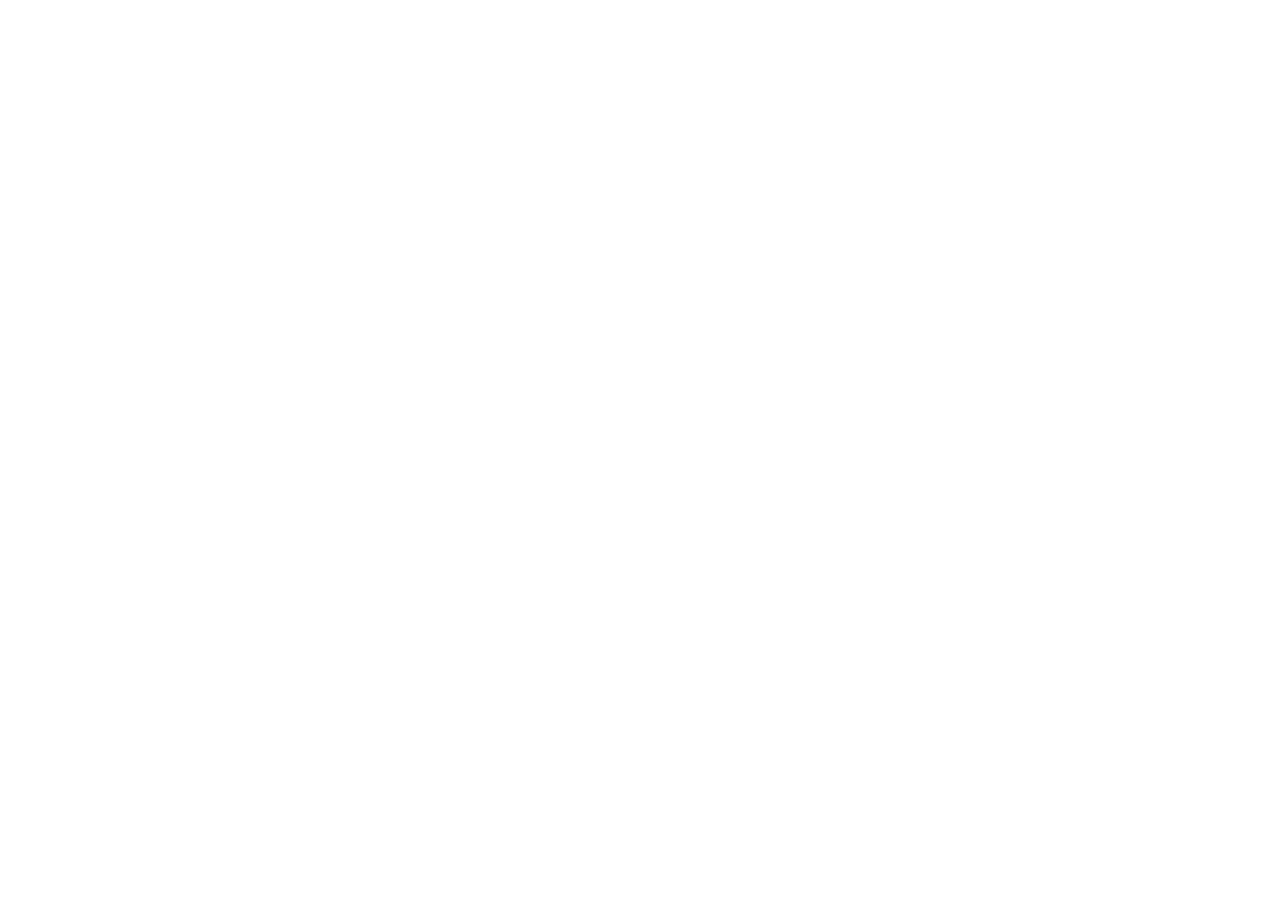
==== www_admin/slideviewer/index.html @ 44c7775b "New Feature: toggle Fullscreen by means of mouse click / screen touch" ====
<!doctype html>
<html lang="en">

<head>
  <meta charset="utf-8">

  <title>Wuhu slide viewer</title>

  <meta name="viewport" content="width=device-width, initial-scale=1.0, maximum-scale=1.0, user-scalable=no">

  <link rel="stylesheet" href="css/reveal.css"/>
  <link rel="stylesheet" href="wuhu.css"/>
  <link rel="stylesheet" href="custom.css"/>

  <script type="text/javascript" src="lib/js/head.min.js"></script>
  <script type="text/javascript" src="js/reveal.js"></script>
  <script type="text/javascript" src="../prototype.js"></script>
  <script type="text/javascript" src="wuhu.js"></script>
  <!--[if lt IE 9]>
  <script type="text/javascript" src="lib/js/html5shiv.js"></script>
  <![endif]-->
  <script type="text/javascript">
      function toggleFullScreen() {
          if ((document.fullScreenElement) || (!document.mozFullScreen && !document.webkitIsFullScreen)) {
              if (document.documentElement.requestFullScreen) {
                  document.documentElement.requestFullScreen();
              } else if (document.documentElement.mozRequestFullScreen) {
                  document.documentElement.mozRequestFullScreen();
              } else if (document.documentElement.webkitRequestFullScreen) {
                  document.documentElement.webkitRequestFullScreen(Element.ALLOW_KEYBOARD_INPUT);
              }
          } else {
              if (document.cancelFullScreen) {
                  document.cancelFullScreen();
              } else if (document.mozCancelFullScreen) {
                  document.mozCancelFullScreen();
              } else if (document.webkitCancelFullScreen) {
                  document.webkitCancelFullScreen();
              }
          }
      }

      document.observe("dom:loaded", function () {
          var b = document.getElementById('toggleFs').addEventListener('click', toggleFullScreen);
          var hash = location.search.toQueryParams();
          var ws = new WuhuSlideSystem({
              width: hash.width || 1920,
              height: hash.height || 1080,
              newPrizegiving: hash.newPrizegiving == 'true',
          });
      });
  </script>
  <style type="text/css">
    .fs-toggle {
      display: block;
      position: absolute;
      width: 100%;
      height: 100%;
      top: 0;
      left: 0;
      bottom: 0;
      right: 0;
      opacity: 0.0;
      z-index: 50001;
    }
  </style>
</head>

<body>

  <div class="reveal">

    <!-- Any section element inside of this container is displayed as a slide -->
    <div class="slides">
    </div>

  </div>
  <button id="toggleFs" type="button" class="fs-toggle">Toggle Fullscreen</button>
</body>
</html>
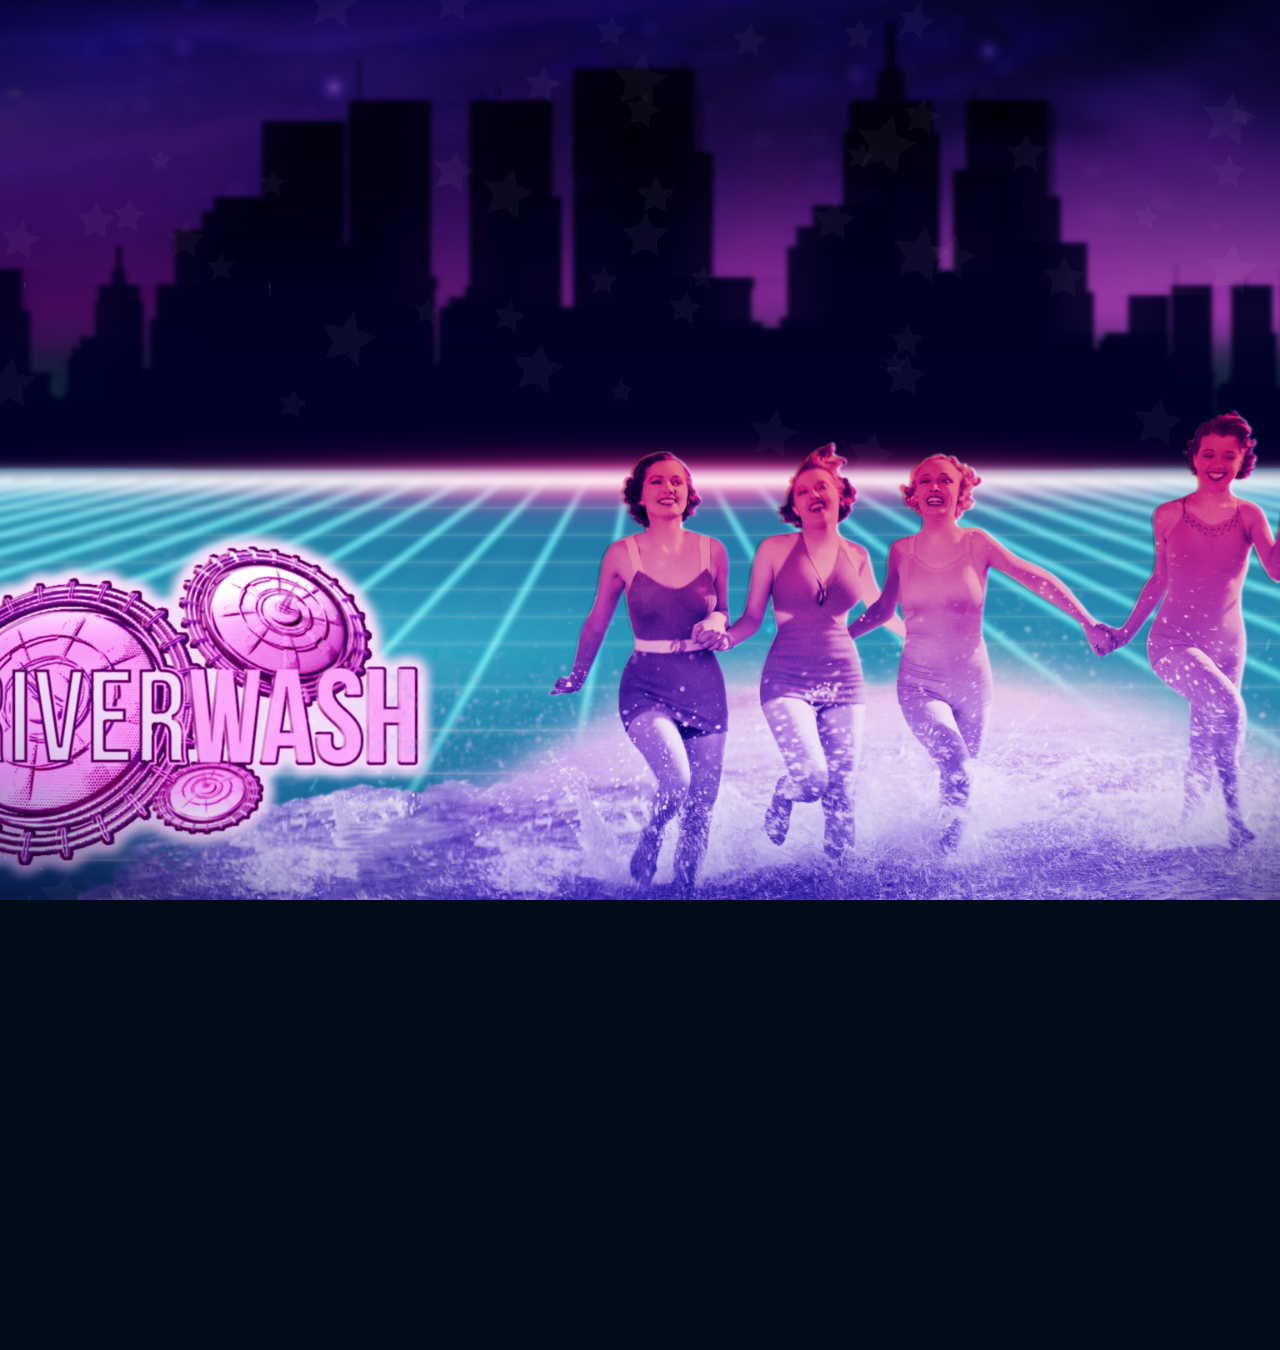
==== commit 9c7bfd2f: "Initial Riverwash-based style commit." ====
--- a/www_admin/slideviewer/index.html
+++ b/www_admin/slideviewer/index.html
@@ -7,14 +7,26 @@
   <title>Wuhu slide viewer</title>
 
   <meta name="viewport" content="width=device-width, initial-scale=1.0, maximum-scale=1.0, user-scalable=no">
+    <link href='http://fonts.googleapis.com/css?family=Oswald&subset=latin,latin-ext' rel='stylesheet' type='text/css'>
 
   <link rel="stylesheet" href="css/reveal.css"/>
+    <link rel="stylesheet" href="fonts.css"/>
   <link rel="stylesheet" href="wuhu.css"/>
-  <link rel="stylesheet" href="custom.css"/>
+    <!--<link rel="stylesheet" href="custom.css"/>-->
+    <!--<link rel="stylesheet" href="style.css"/>-->
+
+    <script type="text/javascript" src="js/jquery-2.1.4.min.js"></script>
+    <script>
+      $.noConflict();
+      // Code that uses other library's $ can follow here.
+    </script>
+    <script type="text/javascript" src="js/jquery.svg.js"></script>
+    <script type="text/javascript" src="js/jquery.svganim.js"></script>
 
   <script type="text/javascript" src="lib/js/head.min.js"></script>
   <script type="text/javascript" src="js/reveal.js"></script>
   <script type="text/javascript" src="../prototype.js"></script>
+
   <script type="text/javascript" src="wuhu.js"></script>
   <!--[if lt IE 9]>
   <script type="text/javascript" src="lib/js/html5shiv.js"></script>
@@ -29,6 +41,7 @@
               } else if (document.documentElement.webkitRequestFullScreen) {
                   document.documentElement.webkitRequestFullScreen(Element.ALLOW_KEYBOARD_INPUT);
               }
+              document.body.requestPointerLock();
           } else {
               if (document.cancelFullScreen) {
                   document.cancelFullScreen();
@@ -37,6 +50,7 @@
               } else if (document.webkitCancelFullScreen) {
                   document.webkitCancelFullScreen();
               }
+              document.exitPointerLock()
           }
       }
 
@@ -50,20 +64,39 @@
           });
       });
   </script>
-  <style type="text/css">
-    .fs-toggle {
-      display: block;
-      position: absolute;
-      width: 100%;
-      height: 100%;
-      top: 0;
-      left: 0;
-      bottom: 0;
-      right: 0;
-      opacity: 0.0;
-      z-index: 50001;
-    }
-  </style>
+    <style type="text/css">
+      #b {
+        position: absolute;
+        left: 0;
+        top: 0;
+        overflow: hidden;
+        display: block;
+        z-index: 50000;
+        pointer-events: none;
+      }
+
+      #logo {
+        align: center;
+        margin: auto;
+        display: block;
+        position: absolute;
+        top: 0;
+        left: 0;
+      }
+      .fs-toggle {
+        display: block;
+        position: absolute;
+        width: 100%;
+        height: 100%;
+        top: 0;
+        left: 0;
+        bottom: 0;
+        right: 0;
+        opacity: 0.0;
+        z-index: 50001;
+      }
+
+    </style>
 </head>
 
 <body>
@@ -75,6 +108,239 @@
     </div>
 
   </div>
-  <button id="toggleFs" type="button" class="fs-toggle">Toggle Fullscreen</button>
+    <canvas id="b"></canvas>
+    <button id="toggleFs" type="button" class="fs-toggle">Toggle Fullscreen</button>
+    <!--<object data="images/riverwash.svg" type="image/svg+xml" id="logo" />-->
+    <script type="text/javascript">
+//      var c = b.getContext('2d');
+//      var logo = document.getElementById('logo');
+//      var p = 0;
+
+      // http://axonflux.com/handy-rgb-to-hsl-and-rgb-to-hsv-color-model-c
+      /**
+       * Converts an RGB color value to HSL. Conversion formula
+       * adapted from http://en.wikipedia.org/wiki/HSL_color_space.
+       * Assumes r, g, and b are contained in the set [0, 255] and
+       * returns h, s, and l in the set [0, 1].
+       *
+       * @param   Number  r       The red color value
+       * @param   Number  g       The green color value
+       * @param   Number  b       The blue color value
+       * @return  Array           The HSL representation
+       */
+      function rgbToHsl(r, g, b){
+        r /= 255, g /= 255, b /= 255;
+        var max = Math.max(r, g, b), min = Math.min(r, g, b);
+        var h, s, l = (max + min) / 2;
+
+        if(max == min){
+          h = s = 0; // achromatic
+        }else{
+          var d = max - min;
+          s = l > 0.5 ? d / (2 - max - min) : d / (max + min);
+          switch(max){
+            case r: h = (g - b) / d + (g < b ? 6 : 0); break;
+            case g: h = (b - r) / d + 2; break;
+            case b: h = (r - g) / d + 4; break;
+          }
+          h /= 6;
+        }
+
+        return [h, s, l];
+      }
+      /**
+       * Converts an HSL color value to RGB. Conversion formula
+       * adapted from http://en.wikipedia.org/wiki/HSL_color_space.
+       * Assumes h, s, and l are contained in the set [0, 1] and
+       * returns r, g, and b in the set [0, 255].
+       *
+       * @param   Number  h       The hue
+       * @param   Number  s       The saturation
+       * @param   Number  l       The lightness
+       * @return  Array           The RGB representation
+       */
+      function hslToRgb(h, s, l){
+        var r, g, b;
+
+        if(s == 0){
+          r = g = b = l; // achromatic
+        }else{
+          function hue2rgb(p, q, t){
+            if(t < 0) t += 1;
+            if(t > 1) t -= 1;
+            if(t < 1/6) return p + (q - p) * 6 * t;
+            if(t < 1/2) return q;
+            if(t < 2/3) return p + (q - p) * (2/3 - t) * 6;
+            return p;
+          }
+
+          var q = l < 0.5 ? l * (1 + s) : l + s - l * s;
+          var p = 2 * l - q;
+          r = hue2rgb(p, q, h + 1/3);
+          g = hue2rgb(p, q, h);
+          b = hue2rgb(p, q, h - 1/3);
+        }
+
+        return [r * 255, g * 255, b * 255];
+      }
+
+      function getHiliteFromRGB(color, value, opacity) {
+        if (color) {
+          rgb = /rgb\((\d+), (\d+), (\d+)\)/.exec(color);
+          hsl = rgbToHsl(rgb[1], rgb[2], rgb[3]);
+          hsl[2] += value;
+          if (hsl[2] > 1) {
+            hsl[2] = 1;
+          }
+          rgb = hslToRgb(hsl[0], hsl[1], hsl[2]);
+          return 'rgb(' + Math.floor(rgb[0]) + ', ' +
+                  Math.floor(rgb[1]) + ', ' +
+                  Math.floor(rgb[2]) + ')';
+        } else {
+          return '';
+        }
+      };
+
+      jQuery(window).load(function() {
+        var w = b.width = window.innerWidth;
+        var h = b.height = window.innerHeight;
+        var c = b.getContext('2d');
+
+        //l.style.width = (w * 0.835) + 'px';
+//        logo.style.height = (h*1.1) + 'px';
+//        logo.style.top = '0';
+//        logo.style.left = (w*0.03) + 'px';
+
+//        b.style.background = 'radial-gradient(circle, #32105b, #000)',
+                b.style.position = "fixed",
+                b.style.height = b.style.width = "100%",
+                b.style.left = b.style.top = 0;
+
+//        var paths = [];
+//        ps = logo.contentDocument.getElementsByTagName('path');
+//        for (var i = 0; i < ps.length; i++) {
+//          p = ps[i];
+//          if (p.pathSegList.length < 50) {
+//            p.original_fill = p.style.fill;
+//            p.hilite = getHiliteFromRGB(p.original_fill, Math.random()*40/100, 1);
+//            paths.push(p);
+//          }
+//        }
+
+        var particles = [];
+        var now = Date.now();
+        for( var j = 0; j < 100; j++) {
+          particles.push({
+            vx: -.5 + Math.random(),
+            vy: -.5 + Math.random(),
+            r: 5 + Math.floor(Math.random()*10) + Math.max(3 * Math.random()),
+            x: Math.floor(w * Math.random()),
+            y: Math.floor(h * Math.random()),
+            angle: Math.random()/1000,
+            rotate: 0.0,
+            t: now,
+            f: 0,
+            o: 0.05
+          });
+        }
+
+        function rs() {
+          w = b.width = window.innerWidth;
+          h = b.height = window.innerHeight;
+          b.style.height = b.style.width = "100%";
+        }
+        window.addEventListener('resize', rs, false);
+
+        function drawStar(cx,cy,spikes,outerRadius,innerRadius, _){
+          var rot=Math.PI/2*3;
+          var x=cx;
+          var y=cy;
+          var step=Math.PI/spikes;
+
+          c.beginPath();
+          c.moveTo(cx,cy-outerRadius);
+          for(i=0;i<spikes;i++){
+            x=cx+Math.cos(rot)*outerRadius;
+            y=cy+Math.sin(rot)*outerRadius;
+            c.lineTo(x,y);
+            rot+=step;
+
+            x=cx+Math.cos(rot)*innerRadius;
+            y=cy+Math.sin(rot)*innerRadius;
+            c.lineTo(x,y);
+            rot+=step;
+          }
+          c.lineTo(cx,cy-outerRadius);
+          c.closePath();
+          c.fillStyle = 'rgba(255,200,255,'+Math.sin(_.o)/2+')';
+          c.fill();
+        }
+
+        function u() {
+          c.clearRect(0, 0, w, h);
+//          r = Math.random()*100;
+//          if ( r > 90) {
+//            i = Math.floor(Math.random() * paths.length);
+//            jQuery(paths[i]).animate({
+//              svgFill: paths[i].hilite
+//            }, 800 + Math.random()*300).animate({
+//              svgFill: paths[i].original_fill
+//            }, 1200 + Math.random()*500);
+//          }
+
+          t = Date.now() - now;
+          particles.map(function(_, index) {
+            c.beginPath();
+            var d = Math.random();
+            cx = cy = _.r+d;
+            bx = cx * -0.5 - (cy * -0.866);
+            by = cx * -0.866 + (cy * -0.5);
+            ax = cx * -0.5 - (cy * 0.866);
+            ay = cx * 0.866 + (cy * -0.5);
+            c.save();
+            c.translate(_.x, _.y);
+            var rotate = _.rotate + _.angle;
+            if (rotate >= 1.0) { rotate = rotate - Math.floor(rotate) }
+            _.rotate = rotate;
+            rotate = (rotate * 360) * Math.PI/180;
+            c.rotate(rotate);
+//            if (index === 0) console.log(_.rotate);
+            c.translate(-_.x, -_.y);
+            drawStar(_.x, _.y, 5, _.r*2, _.r, _);
+//            c.shadowBlur = 10;
+//            c.fillStyle = 'rgba(255,255,255,1.0)';
+            c.shadowColor = 'rgba('+_.f+', '+_.f+', '+_.f+', 1)';
+//            if (_.f > 0) {
+//              dt = t - _.t;
+//              _.f -= Math.floor(dt*0.04);
+//              if (_.f < 0) _.f = 0;
+//              _.o -= Math.sin(0.3 / (255/(dt*0.04)));
+//            }
+            c.fill();
+            c.restore();
+          });
+
+          particles.map(function(_) {
+            if (_.y < 0 || _.y > h) {
+              _.vy = -_.vy;
+            } else if (_.x < 0 || _.x > w) {
+              _.vx = -_.vx;
+            }
+            _.x += _.vx;
+            _.y += _.vy;
+            r = Math.random()*10000;
+            if (r > 9998) {
+              _.f = 255;
+              _.o = 0.1;
+              _.t = t;
+            }
+          });
+
+          requestAnimationFrame(u);
+        };
+
+        u();
+      });
+    </script>
 </body>
 </html>
--- a/www_admin/slideviewer/css/reveal.css
+++ b/www_admin/slideviewer/css/reveal.css
@@ -0,0 +1,1880 @@
+@charset "UTF-8";
+
+/*!
+ * reveal.js
+ * http://lab.hakim.se/reveal-js
+ * MIT licensed
+ *
+ * Copyright (C) 2014 Hakim El Hattab, http://hakim.se
+ */
+
+
+/*********************************************
+ * RESET STYLES
+ *********************************************/
+
+html, body, .reveal div, .reveal span, .reveal applet, .reveal object, .reveal iframe,
+.reveal h1, .reveal h2, .reveal h3, .reveal h4, .reveal h5, .reveal h6, .reveal p, .reveal blockquote, .reveal pre,
+.reveal a, .reveal abbr, .reveal acronym, .reveal address, .reveal big, .reveal cite, .reveal code,
+.reveal del, .reveal dfn, .reveal em, .reveal img, .reveal ins, .reveal kbd, .reveal q, .reveal s, .reveal samp,
+.reveal small, .reveal strike, .reveal strong, .reveal sub, .reveal sup, .reveal tt, .reveal var,
+.reveal b, .reveal u, .reveal i, .reveal center,
+.reveal dl, .reveal dt, .reveal dd, .reveal ol, .reveal ul, .reveal li,
+.reveal fieldset, .reveal form, .reveal label, .reveal legend,
+.reveal table, .reveal caption, .reveal tbody, .reveal tfoot, .reveal thead, .reveal tr, .reveal th, .reveal td,
+.reveal article, .reveal aside, .reveal canvas, .reveal details, .reveal embed,
+.reveal figure, .reveal figcaption, .reveal footer, .reveal header, .reveal hgroup,
+.reveal menu, .reveal nav, .reveal output, .reveal ruby, .reveal section, .reveal summary,
+.reveal time, .reveal mark, .reveal audio, video {
+	margin: 0;
+	padding: 0;
+	border: 0;
+	font-size: 100%;
+	font: inherit;
+	vertical-align: baseline;
+}
+
+.reveal article, .reveal aside, .reveal details, .reveal figcaption, .reveal figure,
+.reveal footer, .reveal header, .reveal hgroup, .reveal menu, .reveal nav, .reveal section {
+	display: block;
+}
+
+
+/*********************************************
+ * GLOBAL STYLES
+ *********************************************/
+
+html,
+body {
+	width: 100%;
+	height: 100%;
+	overflow: hidden;
+}
+
+body {
+	position: relative;
+	/*line-height: 1;*/
+}
+
+::selection {
+	background: #FF5E99;
+	color: #fff;
+	text-shadow: none;
+}
+
+
+/*********************************************
+ * HEADERS
+ *********************************************/
+
+.reveal h1,
+.reveal h2,
+.reveal h3,
+.reveal h4,
+.reveal h5,
+.reveal h6 {
+	-webkit-hyphens: auto;
+	   -moz-hyphens: auto;
+	        hyphens: auto;
+
+	word-wrap: break-word;
+	/*line-height: 1;*/
+}
+
+.reveal h1 { font-size: 3.77em; }
+.reveal h2 { font-size: 2.11em;	}
+.reveal h3 { font-size: 1.55em;	}
+.reveal h4 { font-size: 1em;	}
+
+
+/*********************************************
+ * VIEW FRAGMENTS
+ *********************************************/
+
+.reveal .slides section .fragment {
+	opacity: 0;
+
+	-webkit-transition: all .2s ease;
+	   -moz-transition: all .2s ease;
+	    -ms-transition: all .2s ease;
+	     -o-transition: all .2s ease;
+	        transition: all .2s ease;
+}
+	.reveal .slides section .fragment.visible {
+		opacity: 1;
+	}
+
+.reveal .slides section .fragment.grow {
+	opacity: 1;
+}
+	.reveal .slides section .fragment.grow.visible {
+		-webkit-transform: scale( 1.3 );
+		   -moz-transform: scale( 1.3 );
+		    -ms-transform: scale( 1.3 );
+		     -o-transform: scale( 1.3 );
+		        transform: scale( 1.3 );
+	}
+
+.reveal .slides section .fragment.shrink {
+	opacity: 1;
+}
+	.reveal .slides section .fragment.shrink.visible {
+		-webkit-transform: scale( 0.7 );
+		   -moz-transform: scale( 0.7 );
+		    -ms-transform: scale( 0.7 );
+		     -o-transform: scale( 0.7 );
+		        transform: scale( 0.7 );
+	}
+
+.reveal .slides section .fragment.zoom-in {
+	opacity: 0;
+
+	-webkit-transform: scale( 0.1 );
+	   -moz-transform: scale( 0.1 );
+	    -ms-transform: scale( 0.1 );
+	     -o-transform: scale( 0.1 );
+	        transform: scale( 0.1 );
+}
+
+	.reveal .slides section .fragment.zoom-in.visible {
+		opacity: 1;
+
+		-webkit-transform: scale( 1 );
+		   -moz-transform: scale( 1 );
+		    -ms-transform: scale( 1 );
+		     -o-transform: scale( 1 );
+		        transform: scale( 1 );
+	}
+
+.reveal .slides section .fragment.roll-in {
+	opacity: 0;
+
+	-webkit-transform: rotateX( 90deg );
+	   -moz-transform: rotateX( 90deg );
+	    -ms-transform: rotateX( 90deg );
+	     -o-transform: rotateX( 90deg );
+	        transform: rotateX( 90deg );
+}
+	.reveal .slides section .fragment.roll-in.visible {
+		opacity: 1;
+
+		-webkit-transform: rotateX( 0 );
+		   -moz-transform: rotateX( 0 );
+		    -ms-transform: rotateX( 0 );
+		     -o-transform: rotateX( 0 );
+		        transform: rotateX( 0 );
+	}
+
+.reveal .slides section .fragment.fade-out {
+	opacity: 1;
+}
+	.reveal .slides section .fragment.fade-out.visible {
+		opacity: 0;
+	}
+
+.reveal .slides section .fragment.semi-fade-out {
+	opacity: 1;
+}
+	.reveal .slides section .fragment.semi-fade-out.visible {
+		opacity: 0.5;
+	}
+
+.reveal .slides section .fragment.current-visible {
+	opacity:0;
+}
+
+.reveal .slides section .fragment.current-visible.current-fragment {
+	opacity:1;
+}
+
+.reveal .slides section .fragment.highlight-red,
+.reveal .slides section .fragment.highlight-current-red,
+.reveal .slides section .fragment.highlight-green,
+.reveal .slides section .fragment.highlight-current-green,
+.reveal .slides section .fragment.highlight-blue,
+.reveal .slides section .fragment.highlight-current-blue {
+	opacity: 1;
+}
+	.reveal .slides section .fragment.highlight-red.visible {
+		color: #ff2c2d
+	}
+	.reveal .slides section .fragment.highlight-green.visible {
+		color: #17ff2e;
+	}
+	.reveal .slides section .fragment.highlight-blue.visible {
+		color: #1b91ff;
+	}
+
+.reveal .slides section .fragment.highlight-current-red.current-fragment {
+	color: #ff2c2d
+}
+.reveal .slides section .fragment.highlight-current-green.current-fragment {
+	color: #17ff2e;
+}
+.reveal .slides section .fragment.highlight-current-blue.current-fragment {
+	color: #1b91ff;
+}
+
+
+/*********************************************
+ * DEFAULT ELEMENT STYLES
+ *********************************************/
+
+/* Fixes issue in Chrome where italic fonts did not appear when printing to PDF */
+.reveal:after {
+  content: '';
+  font-style: italic;
+}
+
+.reveal iframe {
+	z-index: 1;
+}
+
+/* Ensure certain elements are never larger than the slide itself */
+.reveal img,
+.reveal video,
+.reveal iframe {
+	max-width: 95%;
+	max-height: 95%;
+}
+
+/** Prevents layering issues in certain browser/transition combinations */
+.reveal a {
+	position: relative;
+}
+
+.reveal strong,
+.reveal b {
+	font-weight: bold;
+}
+
+.reveal em,
+.reveal i {
+	font-style: italic;
+}
+
+.reveal ol,
+.reveal ul {
+	display: inline-block;
+
+	text-align: left;
+	margin: 0 0 0 1em;
+}
+
+.reveal ol {
+	list-style-type: decimal;
+}
+
+.reveal ul {
+	list-style-type: disc;
+}
+
+.reveal ul ul {
+	list-style-type: square;
+}
+
+.reveal ul ul ul {
+	list-style-type: circle;
+}
+
+.reveal ul ul,
+.reveal ul ol,
+.reveal ol ol,
+.reveal ol ul {
+	display: block;
+	margin-left: 40px;
+}
+
+.reveal p {
+	margin-bottom: 10px;
+	line-height: 1.2em;
+}
+
+.reveal q,
+.reveal blockquote {
+	quotes: none;
+}
+
+.reveal blockquote {
+	display: block;
+	position: relative;
+	width: 70%;
+	margin: 5px auto;
+	padding: 5px;
+
+	font-style: italic;
+	background: rgba(255, 255, 255, 0.05);
+	box-shadow: 0px 0px 2px rgba(0,0,0,0.2);
+}
+	.reveal blockquote p:first-child,
+	.reveal blockquote p:last-child {
+		display: inline-block;
+	}
+
+.reveal q {
+	font-style: italic;
+}
+
+.reveal pre {
+	display: block;
+	position: relative;
+	width: 90%;
+	margin: 15px auto;
+
+	text-align: left;
+	font-size: 0.55em;
+	font-family: monospace;
+	line-height: 1.2em;
+
+	word-wrap: break-word;
+
+	box-shadow: 0px 0px 6px rgba(0,0,0,0.3);
+}
+.reveal code {
+	font-family: monospace;
+}
+.reveal pre code {
+	padding: 5px;
+	overflow: auto;
+	max-height: 400px;
+	word-wrap: normal;
+}
+.reveal pre.stretch code {
+	height: 100%;
+	max-height: 100%;
+
+	-webkit-box-sizing: border-box;
+	   -moz-box-sizing: border-box;
+	        box-sizing: border-box;
+}
+
+.reveal table th,
+.reveal table td {
+	text-align: left;
+	padding-right: .3em;
+}
+
+.reveal table th {
+	font-weight: bold;
+}
+
+.reveal sup {
+	vertical-align: super;
+}
+.reveal sub {
+	vertical-align: sub;
+}
+
+.reveal small {
+	display: inline-block;
+	font-size: 0.6em;
+	line-height: 1.2em;
+	vertical-align: top;
+}
+
+.reveal small * {
+	vertical-align: top;
+}
+
+.reveal .stretch {
+	max-width: none;
+	max-height: none;
+}
+
+
+/*********************************************
+ * CONTROLS
+ *********************************************/
+
+.reveal .controls {
+	display: none;
+	position: fixed;
+	width: 110px;
+	height: 110px;
+	z-index: 30;
+	right: 10px;
+	bottom: 10px;
+}
+
+.reveal .controls div {
+	position: absolute;
+	opacity: 0.05;
+	width: 0;
+	height: 0;
+	border: 12px solid transparent;
+
+	-moz-transform: scale(.9999);
+
+	-webkit-transition: all 0.2s ease;
+	   -moz-transition: all 0.2s ease;
+	    -ms-transition: all 0.2s ease;
+	     -o-transition: all 0.2s ease;
+	        transition: all 0.2s ease;
+}
+
+.reveal .controls div.enabled {
+	opacity: 0.7;
+	cursor: pointer;
+}
+
+.reveal .controls div.enabled:active {
+	margin-top: 1px;
+}
+
+	.reveal .controls div.navigate-left {
+		top: 42px;
+
+		border-right-width: 22px;
+		border-right-color: #eee;
+	}
+		.reveal .controls div.navigate-left.fragmented {
+			opacity: 0.3;
+		}
+
+	.reveal .controls div.navigate-right {
+		left: 74px;
+		top: 42px;
+
+		border-left-width: 22px;
+		border-left-color: #eee;
+	}
+		.reveal .controls div.navigate-right.fragmented {
+			opacity: 0.3;
+		}
+
+	.reveal .controls div.navigate-up {
+		left: 42px;
+
+		border-bottom-width: 22px;
+		border-bottom-color: #eee;
+	}
+		.reveal .controls div.navigate-up.fragmented {
+			opacity: 0.3;
+		}
+
+	.reveal .controls div.navigate-down {
+		left: 42px;
+		top: 74px;
+
+		border-top-width: 22px;
+		border-top-color: #eee;
+	}
+		.reveal .controls div.navigate-down.fragmented {
+			opacity: 0.3;
+		}
+
+
+/*********************************************
+ * PROGRESS BAR
+ *********************************************/
+
+.reveal .progress {
+	position: fixed;
+	display: none;
+	height: 3px;
+	width: 100%;
+	bottom: 0;
+	left: 0;
+	z-index: 10;
+}
+	.reveal .progress:after {
+		content: '';
+		display: 'block';
+		position: absolute;
+		height: 20px;
+		width: 100%;
+		top: -20px;
+	}
+	.reveal .progress span {
+		display: block;
+		height: 100%;
+		width: 0px;
+
+		-webkit-transition: width 800ms cubic-bezier(0.260, 0.860, 0.440, 0.985);
+		   -moz-transition: width 800ms cubic-bezier(0.260, 0.860, 0.440, 0.985);
+		    -ms-transition: width 800ms cubic-bezier(0.260, 0.860, 0.440, 0.985);
+		     -o-transition: width 800ms cubic-bezier(0.260, 0.860, 0.440, 0.985);
+		        transition: width 800ms cubic-bezier(0.260, 0.860, 0.440, 0.985);
+	}
+
+/*********************************************
+ * SLIDE NUMBER
+ *********************************************/
+
+.reveal .slide-number {
+	position: fixed;
+	display: block;
+	right: 15px;
+	bottom: 15px;
+	opacity: 0.5;
+	z-index: 31;
+	font-size: 12px;
+}
+
+/*********************************************
+ * SLIDES
+ *********************************************/
+
+.reveal {
+	position: relative;
+	width: 100%;
+	height: 100%;
+
+	-ms-touch-action: none;
+}
+
+.reveal .slides {
+	position: absolute;
+	width: 100%;
+	height: 100%;
+	left: 50%;
+	top: 50%;
+
+	overflow: visible;
+	z-index: 1;
+	text-align: center;
+
+	-webkit-transition: -webkit-perspective .4s ease;
+	   -moz-transition: -moz-perspective .4s ease;
+	    -ms-transition: -ms-perspective .4s ease;
+	     -o-transition: -o-perspective .4s ease;
+	        transition: perspective .4s ease;
+
+	-webkit-perspective: 600px;
+	   -moz-perspective: 600px;
+	    -ms-perspective: 600px;
+	        perspective: 600px;
+
+	-webkit-perspective-origin: 0px -100px;
+	   -moz-perspective-origin: 0px -100px;
+	    -ms-perspective-origin: 0px -100px;
+	        perspective-origin: 0px -100px;
+}
+
+.reveal .slides>section {
+	-ms-perspective: 600px;
+}
+
+.reveal .slides>section,
+.reveal .slides>section>section {
+	display: none;
+	position: absolute;
+	width: 100%;
+	padding: 20px 0px;
+
+	z-index: 10;
+	line-height: 1.2em;
+	font-weight: inherit;
+
+	-webkit-transform-style: preserve-3d;
+	   -moz-transform-style: preserve-3d;
+	    -ms-transform-style: preserve-3d;
+	        transform-style: preserve-3d;
+
+	-webkit-transition: -webkit-transform-origin 800ms cubic-bezier(0.260, 0.860, 0.440, 0.985),
+						-webkit-transform 800ms cubic-bezier(0.260, 0.860, 0.440, 0.985),
+						visibility 800ms cubic-bezier(0.260, 0.860, 0.440, 0.985),
+						opacity 800ms cubic-bezier(0.260, 0.860, 0.440, 0.985);
+	   -moz-transition: -moz-transform-origin 800ms cubic-bezier(0.260, 0.860, 0.440, 0.985),
+						-moz-transform 800ms cubic-bezier(0.260, 0.860, 0.440, 0.985),
+						visibility 800ms cubic-bezier(0.260, 0.860, 0.440, 0.985),
+						opacity 800ms cubic-bezier(0.260, 0.860, 0.440, 0.985);
+	    -ms-transition: -ms-transform-origin 800ms cubic-bezier(0.260, 0.860, 0.440, 0.985),
+						-ms-transform 800ms cubic-bezier(0.260, 0.860, 0.440, 0.985),
+						visibility 800ms cubic-bezier(0.260, 0.860, 0.440, 0.985),
+						opacity 800ms cubic-bezier(0.260, 0.860, 0.440, 0.985);
+	     -o-transition: -o-transform-origin 800ms cubic-bezier(0.260, 0.860, 0.440, 0.985),
+						-o-transform 800ms cubic-bezier(0.260, 0.860, 0.440, 0.985),
+						visibility 800ms cubic-bezier(0.260, 0.860, 0.440, 0.985),
+						opacity 800ms cubic-bezier(0.260, 0.860, 0.440, 0.985);
+	        transition: transform-origin 800ms cubic-bezier(0.260, 0.860, 0.440, 0.985),
+						transform 800ms cubic-bezier(0.260, 0.860, 0.440, 0.985),
+						visibility 800ms cubic-bezier(0.260, 0.860, 0.440, 0.985),
+						opacity 800ms cubic-bezier(0.260, 0.860, 0.440, 0.985);
+}
+
+/* Global transition speed settings */
+.reveal[data-transition-speed="fast"] .slides section {
+	-webkit-transition-duration: 400ms;
+	   -moz-transition-duration: 400ms;
+	    -ms-transition-duration: 400ms;
+	        transition-duration: 400ms;
+}
+.reveal[data-transition-speed="slow"] .slides section {
+	-webkit-transition-duration: 1200ms;
+	   -moz-transition-duration: 1200ms;
+	    -ms-transition-duration: 1200ms;
+	        transition-duration: 1200ms;
+}
+
+/* Slide-specific transition speed overrides */
+.reveal .slides section[data-transition-speed="fast"] {
+	-webkit-transition-duration: 400ms;
+	   -moz-transition-duration: 400ms;
+	    -ms-transition-duration: 400ms;
+	        transition-duration: 400ms;
+}
+.reveal .slides section[data-transition-speed="slow"] {
+	-webkit-transition-duration: 1200ms;
+	   -moz-transition-duration: 1200ms;
+	    -ms-transition-duration: 1200ms;
+	        transition-duration: 1200ms;
+}
+
+.reveal .slides>section {
+	left: -50%;
+	top: -50%;
+}
+
+.reveal .slides>section.stack {
+	padding-top: 0;
+	padding-bottom: 0;
+}
+
+.reveal .slides>section.present,
+.reveal .slides>section>section.present {
+	display: block;
+	z-index: 11;
+	opacity: 1;
+}
+
+.reveal.center,
+.reveal.center .slides,
+.reveal.center .slides section {
+	min-height: auto !important;
+}
+
+/* Don't allow interaction with invisible slides */
+.reveal .slides>section.future,
+.reveal .slides>section>section.future,
+.reveal .slides>section.past,
+.reveal .slides>section>section.past {
+	pointer-events: none;
+}
+
+.reveal.overview .slides>section,
+.reveal.overview .slides>section>section {
+	pointer-events: auto;
+}
+
+
+
+/*********************************************
+ * DEFAULT TRANSITION
+ *********************************************/
+
+.reveal .slides>section[data-transition=default].past,
+.reveal .slides>section.past {
+	display: block;
+	opacity: 0;
+
+	-webkit-transform: translate3d(-100%, 0, 0) rotateY(-90deg) translate3d(-100%, 0, 0);
+	   -moz-transform: translate3d(-100%, 0, 0) rotateY(-90deg) translate3d(-100%, 0, 0);
+	    -ms-transform: translate3d(-100%, 0, 0) rotateY(-90deg) translate3d(-100%, 0, 0);
+	        transform: translate3d(-100%, 0, 0) rotateY(-90deg) translate3d(-100%, 0, 0);
+}
+.reveal .slides>section[data-transition=default].future,
+.reveal .slides>section.future {
+	display: block;
+	opacity: 0;
+
+	-webkit-transform: translate3d(100%, 0, 0) rotateY(90deg) translate3d(100%, 0, 0);
+	   -moz-transform: translate3d(100%, 0, 0) rotateY(90deg) translate3d(100%, 0, 0);
+	    -ms-transform: translate3d(100%, 0, 0) rotateY(90deg) translate3d(100%, 0, 0);
+	        transform: translate3d(100%, 0, 0) rotateY(90deg) translate3d(100%, 0, 0);
+}
+
+.reveal .slides>section>section[data-transition=default].past,
+.reveal .slides>section>section.past {
+	display: block;
+	opacity: 0;
+
+	-webkit-transform: translate3d(0, -300px, 0) rotateX(70deg) translate3d(0, -300px, 0);
+	   -moz-transform: translate3d(0, -300px, 0) rotateX(70deg) translate3d(0, -300px, 0);
+	    -ms-transform: translate3d(0, -300px, 0) rotateX(70deg) translate3d(0, -300px, 0);
+	        transform: translate3d(0, -300px, 0) rotateX(70deg) translate3d(0, -300px, 0);
+}
+.reveal .slides>section>section[data-transition=default].future,
+.reveal .slides>section>section.future {
+	display: block;
+	opacity: 0;
+
+	-webkit-transform: translate3d(0, 300px, 0) rotateX(-70deg) translate3d(0, 300px, 0);
+	   -moz-transform: translate3d(0, 300px, 0) rotateX(-70deg) translate3d(0, 300px, 0);
+	    -ms-transform: translate3d(0, 300px, 0) rotateX(-70deg) translate3d(0, 300px, 0);
+	        transform: translate3d(0, 300px, 0) rotateX(-70deg) translate3d(0, 300px, 0);
+}
+
+
+/*********************************************
+ * CONCAVE TRANSITION
+ *********************************************/
+
+.reveal .slides>section[data-transition=concave].past,
+.reveal.concave  .slides>section.past {
+	-webkit-transform: translate3d(-100%, 0, 0) rotateY(90deg) translate3d(-100%, 0, 0);
+	   -moz-transform: translate3d(-100%, 0, 0) rotateY(90deg) translate3d(-100%, 0, 0);
+	    -ms-transform: translate3d(-100%, 0, 0) rotateY(90deg) translate3d(-100%, 0, 0);
+	        transform: translate3d(-100%, 0, 0) rotateY(90deg) translate3d(-100%, 0, 0);
+}
+.reveal .slides>section[data-transition=concave].future,
+.reveal.concave .slides>section.future {
+	-webkit-transform: translate3d(100%, 0, 0) rotateY(-90deg) translate3d(100%, 0, 0);
+	   -moz-transform: translate3d(100%, 0, 0) rotateY(-90deg) translate3d(100%, 0, 0);
+	    -ms-transform: translate3d(100%, 0, 0) rotateY(-90deg) translate3d(100%, 0, 0);
+	        transform: translate3d(100%, 0, 0) rotateY(-90deg) translate3d(100%, 0, 0);
+}
+
+.reveal .slides>section>section[data-transition=concave].past,
+.reveal.concave .slides>section>section.past {
+	-webkit-transform: translate3d(0, -80%, 0) rotateX(-70deg) translate3d(0, -80%, 0);
+	   -moz-transform: translate3d(0, -80%, 0) rotateX(-70deg) translate3d(0, -80%, 0);
+	    -ms-transform: translate3d(0, -80%, 0) rotateX(-70deg) translate3d(0, -80%, 0);
+	        transform: translate3d(0, -80%, 0) rotateX(-70deg) translate3d(0, -80%, 0);
+}
+.reveal .slides>section>section[data-transition=concave].future,
+.reveal.concave .slides>section>section.future {
+	-webkit-transform: translate3d(0, 80%, 0) rotateX(70deg) translate3d(0, 80%, 0);
+	   -moz-transform: translate3d(0, 80%, 0) rotateX(70deg) translate3d(0, 80%, 0);
+	    -ms-transform: translate3d(0, 80%, 0) rotateX(70deg) translate3d(0, 80%, 0);
+	        transform: translate3d(0, 80%, 0) rotateX(70deg) translate3d(0, 80%, 0);
+}
+
+
+/*********************************************
+ * ZOOM TRANSITION
+ *********************************************/
+
+.reveal .slides>section[data-transition=zoom],
+.reveal.zoom .slides>section {
+	-webkit-transition-timing-function: ease;
+	   -moz-transition-timing-function: ease;
+	    -ms-transition-timing-function: ease;
+	     -o-transition-timing-function: ease;
+	        transition-timing-function: ease;
+}
+
+.reveal .slides>section[data-transition=zoom].past,
+.reveal.zoom .slides>section.past {
+	opacity: 0;
+	visibility: hidden;
+
+	-webkit-transform: scale(16);
+	   -moz-transform: scale(16);
+	    -ms-transform: scale(16);
+	     -o-transform: scale(16);
+	        transform: scale(16);
+}
+.reveal .slides>section[data-transition=zoom].future,
+.reveal.zoom .slides>section.future {
+	opacity: 0;
+	visibility: hidden;
+
+	-webkit-transform: scale(0.2);
+	   -moz-transform: scale(0.2);
+	    -ms-transform: scale(0.2);
+	     -o-transform: scale(0.2);
+	        transform: scale(0.2);
+}
+
+.reveal .slides>section>section[data-transition=zoom].past,
+.reveal.zoom .slides>section>section.past {
+	-webkit-transform: translate(0, -150%);
+	   -moz-transform: translate(0, -150%);
+	    -ms-transform: translate(0, -150%);
+	     -o-transform: translate(0, -150%);
+	        transform: translate(0, -150%);
+}
+.reveal .slides>section>section[data-transition=zoom].future,
+.reveal.zoom .slides>section>section.future {
+	-webkit-transform: translate(0, 150%);
+	   -moz-transform: translate(0, 150%);
+	    -ms-transform: translate(0, 150%);
+	     -o-transform: translate(0, 150%);
+	        transform: translate(0, 150%);
+}
+
+
+/*********************************************
+ * LINEAR TRANSITION
+ *********************************************/
+
+.reveal.linear section {
+	-webkit-backface-visibility: hidden;
+	   -moz-backface-visibility: hidden;
+	    -ms-backface-visibility: hidden;
+	        backface-visibility: hidden;
+}
+
+.reveal .slides>section[data-transition=linear].past,
+.reveal.linear .slides>section.past {
+	-webkit-transform: translate(-150%, 0);
+	   -moz-transform: translate(-150%, 0);
+	    -ms-transform: translate(-150%, 0);
+	     -o-transform: translate(-150%, 0);
+	        transform: translate(-150%, 0);
+}
+.reveal .slides>section[data-transition=linear].future,
+.reveal.linear .slides>section.future {
+	-webkit-transform: translate(150%, 0);
+	   -moz-transform: translate(150%, 0);
+	    -ms-transform: translate(150%, 0);
+	     -o-transform: translate(150%, 0);
+	        transform: translate(150%, 0);
+}
+
+.reveal .slides>section>section[data-transition=linear].past,
+.reveal.linear .slides>section>section.past {
+	-webkit-transform: translate(0, -150%);
+	   -moz-transform: translate(0, -150%);
+	    -ms-transform: translate(0, -150%);
+	     -o-transform: translate(0, -150%);
+	        transform: translate(0, -150%);
+}
+.reveal .slides>section>section[data-transition=linear].future,
+.reveal.linear .slides>section>section.future {
+	-webkit-transform: translate(0, 150%);
+	   -moz-transform: translate(0, 150%);
+	    -ms-transform: translate(0, 150%);
+	     -o-transform: translate(0, 150%);
+	        transform: translate(0, 150%);
+}
+
+
+/*********************************************
+ * CUBE TRANSITION
+ *********************************************/
+
+.reveal.cube .slides {
+	-webkit-perspective: 1300px;
+	   -moz-perspective: 1300px;
+	    -ms-perspective: 1300px;
+	        perspective: 1300px;
+}
+
+.reveal.cube .slides section {
+	padding: 30px;
+	min-height: 700px;
+
+	-webkit-backface-visibility: hidden;
+	   -moz-backface-visibility: hidden;
+	    -ms-backface-visibility: hidden;
+	        backface-visibility: hidden;
+
+	-webkit-box-sizing: border-box;
+	   -moz-box-sizing: border-box;
+	        box-sizing: border-box;
+}
+	.reveal.center.cube .slides section {
+		min-height: auto;
+	}
+	.reveal.cube .slides section:not(.stack):before {
+		content: '';
+		position: absolute;
+		display: block;
+		width: 100%;
+		height: 100%;
+		left: 0;
+		top: 0;
+		background: rgba(0,0,0,0.1);
+		border-radius: 4px;
+
+		-webkit-transform: translateZ( -20px );
+		   -moz-transform: translateZ( -20px );
+		    -ms-transform: translateZ( -20px );
+		     -o-transform: translateZ( -20px );
+		        transform: translateZ( -20px );
+	}
+	.reveal.cube .slides section:not(.stack):after {
+		content: '';
+		position: absolute;
+		display: block;
+		width: 90%;
+		height: 30px;
+		left: 5%;
+		bottom: 0;
+		background: none;
+		z-index: 1;
+
+		border-radius: 4px;
+		box-shadow: 0px 95px 25px rgba(0,0,0,0.2);
+
+		-webkit-transform: translateZ(-90px) rotateX( 65deg );
+		   -moz-transform: translateZ(-90px) rotateX( 65deg );
+		    -ms-transform: translateZ(-90px) rotateX( 65deg );
+		     -o-transform: translateZ(-90px) rotateX( 65deg );
+		        transform: translateZ(-90px) rotateX( 65deg );
+	}
+
+.reveal.cube .slides>section.stack {
+	padding: 0;
+	background: none;
+}
+
+.reveal.cube .slides>section.past {
+	-webkit-transform-origin: 100% 0%;
+	   -moz-transform-origin: 100% 0%;
+	    -ms-transform-origin: 100% 0%;
+	        transform-origin: 100% 0%;
+
+	-webkit-transform: translate3d(-100%, 0, 0) rotateY(-90deg);
+	   -moz-transform: translate3d(-100%, 0, 0) rotateY(-90deg);
+	    -ms-transform: translate3d(-100%, 0, 0) rotateY(-90deg);
+	        transform: translate3d(-100%, 0, 0) rotateY(-90deg);
+}
+
+.reveal.cube .slides>section.future {
+	-webkit-transform-origin: 0% 0%;
+	   -moz-transform-origin: 0% 0%;
+	    -ms-transform-origin: 0% 0%;
+	        transform-origin: 0% 0%;
+
+	-webkit-transform: translate3d(100%, 0, 0) rotateY(90deg);
+	   -moz-transform: translate3d(100%, 0, 0) rotateY(90deg);
+	    -ms-transform: translate3d(100%, 0, 0) rotateY(90deg);
+	        transform: translate3d(100%, 0, 0) rotateY(90deg);
+}
+
+.reveal.cube .slides>section>section.past {
+	-webkit-transform-origin: 0% 100%;
+	   -moz-transform-origin: 0% 100%;
+	    -ms-transform-origin: 0% 100%;
+	        transform-origin: 0% 100%;
+
+	-webkit-transform: translate3d(0, -100%, 0) rotateX(90deg);
+	   -moz-transform: translate3d(0, -100%, 0) rotateX(90deg);
+	    -ms-transform: translate3d(0, -100%, 0) rotateX(90deg);
+	        transform: translate3d(0, -100%, 0) rotateX(90deg);
+}
+
+.reveal.cube .slides>section>section.future {
+	-webkit-transform-origin: 0% 0%;
+	   -moz-transform-origin: 0% 0%;
+	    -ms-transform-origin: 0% 0%;
+	        transform-origin: 0% 0%;
+
+	-webkit-transform: translate3d(0, 100%, 0) rotateX(-90deg);
+	   -moz-transform: translate3d(0, 100%, 0) rotateX(-90deg);
+	    -ms-transform: translate3d(0, 100%, 0) rotateX(-90deg);
+	        transform: translate3d(0, 100%, 0) rotateX(-90deg);
+}
+
+
+/*********************************************
+ * PAGE TRANSITION
+ *********************************************/
+
+.reveal.page .slides {
+	-webkit-perspective-origin: 0% 50%;
+	   -moz-perspective-origin: 0% 50%;
+	    -ms-perspective-origin: 0% 50%;
+	        perspective-origin: 0% 50%;
+
+	-webkit-perspective: 3000px;
+	   -moz-perspective: 3000px;
+	    -ms-perspective: 3000px;
+	        perspective: 3000px;
+}
+
+.reveal.page .slides section {
+	padding: 30px;
+	min-height: 700px;
+
+	-webkit-box-sizing: border-box;
+	   -moz-box-sizing: border-box;
+	        box-sizing: border-box;
+}
+	.reveal.page .slides section.past {
+		z-index: 12;
+	}
+	.reveal.page .slides section:not(.stack):before {
+		content: '';
+		position: absolute;
+		display: block;
+		width: 100%;
+		height: 100%;
+		left: 0;
+		top: 0;
+		background: rgba(0,0,0,0.1);
+
+		-webkit-transform: translateZ( -20px );
+		   -moz-transform: translateZ( -20px );
+		    -ms-transform: translateZ( -20px );
+		     -o-transform: translateZ( -20px );
+		        transform: translateZ( -20px );
+	}
+	.reveal.page .slides section:not(.stack):after {
+		content: '';
+		position: absolute;
+		display: block;
+		width: 90%;
+		height: 30px;
+		left: 5%;
+		bottom: 0;
+		background: none;
+		z-index: 1;
+
+		border-radius: 4px;
+		box-shadow: 0px 95px 25px rgba(0,0,0,0.2);
+
+		-webkit-transform: translateZ(-90px) rotateX( 65deg );
+	}
+
+.reveal.page .slides>section.stack {
+	padding: 0;
+	background: none;
+}
+
+.reveal.page .slides>section.past {
+	-webkit-transform-origin: 0% 0%;
+	   -moz-transform-origin: 0% 0%;
+	    -ms-transform-origin: 0% 0%;
+	        transform-origin: 0% 0%;
+
+	-webkit-transform: translate3d(-40%, 0, 0) rotateY(-80deg);
+	   -moz-transform: translate3d(-40%, 0, 0) rotateY(-80deg);
+	    -ms-transform: translate3d(-40%, 0, 0) rotateY(-80deg);
+	        transform: translate3d(-40%, 0, 0) rotateY(-80deg);
+}
+
+.reveal.page .slides>section.future {
+	-webkit-transform-origin: 100% 0%;
+	   -moz-transform-origin: 100% 0%;
+	    -ms-transform-origin: 100% 0%;
+	        transform-origin: 100% 0%;
+
+	-webkit-transform: translate3d(0, 0, 0);
+	   -moz-transform: translate3d(0, 0, 0);
+	    -ms-transform: translate3d(0, 0, 0);
+	        transform: translate3d(0, 0, 0);
+}
+
+.reveal.page .slides>section>section.past {
+	-webkit-transform-origin: 0% 0%;
+	   -moz-transform-origin: 0% 0%;
+	    -ms-transform-origin: 0% 0%;
+	        transform-origin: 0% 0%;
+
+	-webkit-transform: translate3d(0, -40%, 0) rotateX(80deg);
+	   -moz-transform: translate3d(0, -40%, 0) rotateX(80deg);
+	    -ms-transform: translate3d(0, -40%, 0) rotateX(80deg);
+	        transform: translate3d(0, -40%, 0) rotateX(80deg);
+}
+
+.reveal.page .slides>section>section.future {
+	-webkit-transform-origin: 0% 100%;
+	   -moz-transform-origin: 0% 100%;
+	    -ms-transform-origin: 0% 100%;
+	        transform-origin: 0% 100%;
+
+	-webkit-transform: translate3d(0, 0, 0);
+	   -moz-transform: translate3d(0, 0, 0);
+	    -ms-transform: translate3d(0, 0, 0);
+	        transform: translate3d(0, 0, 0);
+}
+
+
+/*********************************************
+ * FADE TRANSITION
+ *********************************************/
+
+.reveal .slides section[data-transition=fade],
+.reveal.fade .slides section,
+.reveal.fade .slides>section>section {
+    -webkit-transform: none;
+	   -moz-transform: none;
+	    -ms-transform: none;
+	     -o-transform: none;
+	        transform: none;
+
+	-webkit-transition: opacity 0.5s;
+	   -moz-transition: opacity 0.5s;
+	    -ms-transition: opacity 0.5s;
+	     -o-transition: opacity 0.5s;
+	        transition: opacity 0.5s;
+}
+
+
+.reveal.fade.overview .slides section,
+.reveal.fade.overview .slides>section>section,
+.reveal.fade.overview-deactivating .slides section,
+.reveal.fade.overview-deactivating .slides>section>section {
+	-webkit-transition: none;
+	   -moz-transition: none;
+	    -ms-transition: none;
+	     -o-transition: none;
+	        transition: none;
+}
+
+
+/*********************************************
+ * NO TRANSITION
+ *********************************************/
+
+.reveal .slides section[data-transition=none],
+.reveal.none .slides section {
+	-webkit-transform: none;
+	   -moz-transform: none;
+	    -ms-transform: none;
+	     -o-transform: none;
+	        transform: none;
+
+	-webkit-transition: none;
+	   -moz-transition: none;
+	    -ms-transition: none;
+	     -o-transition: none;
+	        transition: none;
+}
+
+
+/*********************************************
+ * OVERVIEW
+ *********************************************/
+
+.reveal.overview .slides {
+	-webkit-perspective-origin: 0% 0%;
+	   -moz-perspective-origin: 0% 0%;
+	    -ms-perspective-origin: 0% 0%;
+	        perspective-origin: 0% 0%;
+
+	-webkit-perspective: 700px;
+	   -moz-perspective: 700px;
+	    -ms-perspective: 700px;
+	        perspective: 700px;
+}
+
+.reveal.overview .slides section {
+	height: 600px;
+	top: -300px !important;
+	overflow: hidden;
+	opacity: 1 !important;
+	visibility: visible !important;
+	cursor: pointer;
+	background: rgba(0,0,0,0.1);
+}
+.reveal.overview .slides section .fragment {
+	opacity: 1;
+}
+.reveal.overview .slides section:after,
+.reveal.overview .slides section:before {
+	display: none !important;
+}
+.reveal.overview .slides section>section {
+	opacity: 1;
+	cursor: pointer;
+}
+	.reveal.overview .slides section:hover {
+		background: rgba(0,0,0,0.3);
+	}
+	.reveal.overview .slides section.present {
+		background: rgba(0,0,0,0.3);
+	}
+.reveal.overview .slides>section.stack {
+	padding: 0;
+	top: 0 !important;
+	background: none;
+	overflow: visible;
+}
+
+
+/*********************************************
+ * PAUSED MODE
+ *********************************************/
+
+.reveal .pause-overlay {
+	position: absolute;
+	top: 0;
+	left: 0;
+	width: 100%;
+	height: 100%;
+	background: black;
+	visibility: hidden;
+	opacity: 0;
+	z-index: 100;
+
+	-webkit-transition: all 1s ease;
+	   -moz-transition: all 1s ease;
+	    -ms-transition: all 1s ease;
+	     -o-transition: all 1s ease;
+	        transition: all 1s ease;
+}
+.reveal.paused .pause-overlay {
+	visibility: visible;
+	opacity: 1;
+}
+
+
+/*********************************************
+ * FALLBACK
+ *********************************************/
+
+.no-transforms {
+	overflow-y: auto;
+}
+
+.no-transforms .reveal .slides {
+	position: relative;
+	width: 80%;
+	height: auto !important;
+	top: 0;
+	left: 50%;
+	margin: 0;
+	text-align: center;
+}
+
+.no-transforms .reveal .controls,
+.no-transforms .reveal .progress {
+	display: none !important;
+}
+
+.no-transforms .reveal .slides section {
+	display: block !important;
+	opacity: 1 !important;
+	position: relative !important;
+	height: auto;
+	min-height: auto;
+	top: 0;
+	left: -50%;
+	margin: 70px 0;
+
+	-webkit-transform: none;
+	   -moz-transform: none;
+	    -ms-transform: none;
+	     -o-transform: none;
+	        transform: none;
+}
+
+.no-transforms .reveal .slides section section {
+	left: 0;
+}
+
+.reveal .no-transition,
+.reveal .no-transition * {
+	-webkit-transition: none !important;
+	   -moz-transition: none !important;
+	    -ms-transition: none !important;
+	     -o-transition: none !important;
+	        transition: none !important;
+}
+
+
+/*********************************************
+ * BACKGROUND STATES [DEPRECATED]
+ *********************************************/
+
+.reveal .state-background {
+	position: absolute;
+	width: 100%;
+	height: 100%;
+	background: rgba( 0, 0, 0, 0 );
+
+	-webkit-transition: background 800ms ease;
+	   -moz-transition: background 800ms ease;
+	    -ms-transition: background 800ms ease;
+	     -o-transition: background 800ms ease;
+	        transition: background 800ms ease;
+}
+.alert .reveal .state-background {
+	background: rgba( 200, 50, 30, 0.6 );
+}
+.soothe .reveal .state-background {
+	background: rgba( 50, 200, 90, 0.4 );
+}
+.blackout .reveal .state-background {
+	background: rgba( 0, 0, 0, 0.6 );
+}
+.whiteout .reveal .state-background {
+	background: rgba( 255, 255, 255, 0.6 );
+}
+.cobalt .reveal .state-background {
+	background: rgba( 22, 152, 213, 0.6 );
+}
+.mint .reveal .state-background {
+	background: rgba( 22, 213, 75, 0.6 );
+}
+.submerge .reveal .state-background {
+	background: rgba( 12, 25, 77, 0.6);
+}
+.lila .reveal .state-background {
+	background: rgba( 180, 50, 140, 0.6 );
+}
+.sunset .reveal .state-background {
+	background: rgba( 255, 122, 0, 0.6 );
+}
+
+
+/*********************************************
+ * PER-SLIDE BACKGROUNDS
+ *********************************************/
+
+.reveal>.backgrounds {
+	position: absolute;
+	width: 100%;
+	height: 100%;
+
+	-webkit-perspective: 600px;
+	   -moz-perspective: 600px;
+	    -ms-perspective: 600px;
+	        perspective: 600px;
+}
+	.reveal .slide-background {
+		position: absolute;
+		width: 100%;
+		height: 100%;
+		opacity: 0;
+		visibility: hidden;
+
+		background-color: rgba( 0, 0, 0, 0 );
+		background-position: 50% 50%;
+		background-repeat: no-repeat;
+		background-size: cover;
+
+		-webkit-transition: all 800ms cubic-bezier(0.260, 0.860, 0.440, 0.985);
+		   -moz-transition: all 800ms cubic-bezier(0.260, 0.860, 0.440, 0.985);
+		    -ms-transition: all 800ms cubic-bezier(0.260, 0.860, 0.440, 0.985);
+		     -o-transition: all 800ms cubic-bezier(0.260, 0.860, 0.440, 0.985);
+		        transition: all 800ms cubic-bezier(0.260, 0.860, 0.440, 0.985);
+	}
+	.reveal .slide-background.present {
+		opacity: 1;
+		visibility: visible;
+	}
+
+	.print-pdf .reveal .slide-background {
+		opacity: 1 !important;
+		visibility: visible !important;
+	}
+
+/* Immediate transition style */
+.reveal[data-background-transition=none]>.backgrounds .slide-background,
+.reveal>.backgrounds .slide-background[data-background-transition=none] {
+	-webkit-transition: none;
+	   -moz-transition: none;
+	    -ms-transition: none;
+	     -o-transition: none;
+	        transition: none;
+}
+
+/* 2D slide */
+.reveal[data-background-transition=slide]>.backgrounds .slide-background,
+.reveal>.backgrounds .slide-background[data-background-transition=slide] {
+	opacity: 1;
+
+	-webkit-backface-visibility: hidden;
+	   -moz-backface-visibility: hidden;
+	    -ms-backface-visibility: hidden;
+	        backface-visibility: hidden;
+}
+	.reveal[data-background-transition=slide]>.backgrounds .slide-background.past,
+	.reveal>.backgrounds .slide-background.past[data-background-transition=slide] {
+		-webkit-transform: translate(-100%, 0);
+		   -moz-transform: translate(-100%, 0);
+		    -ms-transform: translate(-100%, 0);
+		     -o-transform: translate(-100%, 0);
+		        transform: translate(-100%, 0);
+	}
+	.reveal[data-background-transition=slide]>.backgrounds .slide-background.future,
+	.reveal>.backgrounds .slide-background.future[data-background-transition=slide] {
+		-webkit-transform: translate(100%, 0);
+		   -moz-transform: translate(100%, 0);
+		    -ms-transform: translate(100%, 0);
+		     -o-transform: translate(100%, 0);
+		        transform: translate(100%, 0);
+	}
+
+	.reveal[data-background-transition=slide]>.backgrounds .slide-background>.slide-background.past,
+	.reveal>.backgrounds .slide-background>.slide-background.past[data-background-transition=slide] {
+		-webkit-transform: translate(0, -100%);
+		   -moz-transform: translate(0, -100%);
+		    -ms-transform: translate(0, -100%);
+		     -o-transform: translate(0, -100%);
+		        transform: translate(0, -100%);
+	}
+	.reveal[data-background-transition=slide]>.backgrounds .slide-background>.slide-background.future,
+	.reveal>.backgrounds .slide-background>.slide-background.future[data-background-transition=slide] {
+		-webkit-transform: translate(0, 100%);
+		   -moz-transform: translate(0, 100%);
+		    -ms-transform: translate(0, 100%);
+		     -o-transform: translate(0, 100%);
+		        transform: translate(0, 100%);
+	}
+
+
+/* Convex */
+.reveal[data-background-transition=convex]>.backgrounds .slide-background.past,
+.reveal>.backgrounds .slide-background.past[data-background-transition=convex] {
+	opacity: 0;
+
+	-webkit-transform: translate3d(-100%, 0, 0) rotateY(-90deg) translate3d(-100%, 0, 0);
+	   -moz-transform: translate3d(-100%, 0, 0) rotateY(-90deg) translate3d(-100%, 0, 0);
+	    -ms-transform: translate3d(-100%, 0, 0) rotateY(-90deg) translate3d(-100%, 0, 0);
+	        transform: translate3d(-100%, 0, 0) rotateY(-90deg) translate3d(-100%, 0, 0);
+}
+.reveal[data-background-transition=convex]>.backgrounds .slide-background.future,
+.reveal>.backgrounds .slide-background.future[data-background-transition=convex] {
+	opacity: 0;
+
+	-webkit-transform: translate3d(100%, 0, 0) rotateY(90deg) translate3d(100%, 0, 0);
+	   -moz-transform: translate3d(100%, 0, 0) rotateY(90deg) translate3d(100%, 0, 0);
+	    -ms-transform: translate3d(100%, 0, 0) rotateY(90deg) translate3d(100%, 0, 0);
+	        transform: translate3d(100%, 0, 0) rotateY(90deg) translate3d(100%, 0, 0);
+}
+
+.reveal[data-background-transition=convex]>.backgrounds .slide-background>.slide-background.past,
+.reveal>.backgrounds .slide-background>.slide-background.past[data-background-transition=convex] {
+	opacity: 0;
+
+	-webkit-transform: translate3d(0, -100%, 0) rotateX(90deg) translate3d(0, -100%, 0);
+	   -moz-transform: translate3d(0, -100%, 0) rotateX(90deg) translate3d(0, -100%, 0);
+	    -ms-transform: translate3d(0, -100%, 0) rotateX(90deg) translate3d(0, -100%, 0);
+	        transform: translate3d(0, -100%, 0) rotateX(90deg) translate3d(0, -100%, 0);
+}
+.reveal[data-background-transition=convex]>.backgrounds .slide-background>.slide-background.future,
+.reveal>.backgrounds .slide-background>.slide-background.future[data-background-transition=convex] {
+	opacity: 0;
+
+	-webkit-transform: translate3d(0, 100%, 0) rotateX(-90deg) translate3d(0, 100%, 0);
+	   -moz-transform: translate3d(0, 100%, 0) rotateX(-90deg) translate3d(0, 100%, 0);
+	    -ms-transform: translate3d(0, 100%, 0) rotateX(-90deg) translate3d(0, 100%, 0);
+	        transform: translate3d(0, 100%, 0) rotateX(-90deg) translate3d(0, 100%, 0);
+}
+
+
+/* Concave */
+.reveal[data-background-transition=concave]>.backgrounds .slide-background.past,
+.reveal>.backgrounds .slide-background.past[data-background-transition=concave] {
+	opacity: 0;
+
+	-webkit-transform: translate3d(-100%, 0, 0) rotateY(90deg) translate3d(-100%, 0, 0);
+	   -moz-transform: translate3d(-100%, 0, 0) rotateY(90deg) translate3d(-100%, 0, 0);
+	    -ms-transform: translate3d(-100%, 0, 0) rotateY(90deg) translate3d(-100%, 0, 0);
+	        transform: translate3d(-100%, 0, 0) rotateY(90deg) translate3d(-100%, 0, 0);
+}
+.reveal[data-background-transition=concave]>.backgrounds .slide-background.future,
+.reveal>.backgrounds .slide-background.future[data-background-transition=concave] {
+	opacity: 0;
+
+	-webkit-transform: translate3d(100%, 0, 0) rotateY(-90deg) translate3d(100%, 0, 0);
+	   -moz-transform: translate3d(100%, 0, 0) rotateY(-90deg) translate3d(100%, 0, 0);
+	    -ms-transform: translate3d(100%, 0, 0) rotateY(-90deg) translate3d(100%, 0, 0);
+	        transform: translate3d(100%, 0, 0) rotateY(-90deg) translate3d(100%, 0, 0);
+}
+
+.reveal[data-background-transition=concave]>.backgrounds .slide-background>.slide-background.past,
+.reveal>.backgrounds .slide-background>.slide-background.past[data-background-transition=concave] {
+	opacity: 0;
+
+	-webkit-transform: translate3d(0, -100%, 0) rotateX(-90deg) translate3d(0, -100%, 0);
+	   -moz-transform: translate3d(0, -100%, 0) rotateX(-90deg) translate3d(0, -100%, 0);
+	    -ms-transform: translate3d(0, -100%, 0) rotateX(-90deg) translate3d(0, -100%, 0);
+	        transform: translate3d(0, -100%, 0) rotateX(-90deg) translate3d(0, -100%, 0);
+}
+.reveal[data-background-transition=concave]>.backgrounds .slide-background>.slide-background.future,
+.reveal>.backgrounds .slide-background>.slide-background.future[data-background-transition=concave] {
+	opacity: 0;
+
+	-webkit-transform: translate3d(0, 100%, 0) rotateX(90deg) translate3d(0, 100%, 0);
+	   -moz-transform: translate3d(0, 100%, 0) rotateX(90deg) translate3d(0, 100%, 0);
+	    -ms-transform: translate3d(0, 100%, 0) rotateX(90deg) translate3d(0, 100%, 0);
+	        transform: translate3d(0, 100%, 0) rotateX(90deg) translate3d(0, 100%, 0);
+}
+
+/* Zoom */
+.reveal[data-background-transition=zoom]>.backgrounds .slide-background,
+.reveal>.backgrounds .slide-background[data-background-transition=zoom] {
+	-webkit-transition-timing-function: ease;
+	   -moz-transition-timing-function: ease;
+	    -ms-transition-timing-function: ease;
+	     -o-transition-timing-function: ease;
+	        transition-timing-function: ease;
+}
+
+.reveal[data-background-transition=zoom]>.backgrounds .slide-background.past,
+.reveal>.backgrounds .slide-background.past[data-background-transition=zoom] {
+	opacity: 0;
+	visibility: hidden;
+
+	-webkit-transform: scale(16);
+	   -moz-transform: scale(16);
+	    -ms-transform: scale(16);
+	     -o-transform: scale(16);
+	        transform: scale(16);
+}
+.reveal[data-background-transition=zoom]>.backgrounds .slide-background.future,
+.reveal>.backgrounds .slide-background.future[data-background-transition=zoom] {
+	opacity: 0;
+	visibility: hidden;
+
+	-webkit-transform: scale(0.2);
+	   -moz-transform: scale(0.2);
+	    -ms-transform: scale(0.2);
+	     -o-transform: scale(0.2);
+	        transform: scale(0.2);
+}
+
+.reveal[data-background-transition=zoom]>.backgrounds .slide-background>.slide-background.past,
+.reveal>.backgrounds .slide-background>.slide-background.past[data-background-transition=zoom] {
+	opacity: 0;
+		visibility: hidden;
+
+		-webkit-transform: scale(16);
+		   -moz-transform: scale(16);
+		    -ms-transform: scale(16);
+		     -o-transform: scale(16);
+		        transform: scale(16);
+}
+.reveal[data-background-transition=zoom]>.backgrounds .slide-background>.slide-background.future,
+.reveal>.backgrounds .slide-background>.slide-background.future[data-background-transition=zoom] {
+	opacity: 0;
+	visibility: hidden;
+
+	-webkit-transform: scale(0.2);
+	   -moz-transform: scale(0.2);
+	    -ms-transform: scale(0.2);
+	     -o-transform: scale(0.2);
+	        transform: scale(0.2);
+}
+
+
+/* Global transition speed settings */
+.reveal[data-transition-speed="fast"]>.backgrounds .slide-background {
+	-webkit-transition-duration: 400ms;
+	   -moz-transition-duration: 400ms;
+	    -ms-transition-duration: 400ms;
+	        transition-duration: 400ms;
+}
+.reveal[data-transition-speed="slow"]>.backgrounds .slide-background {
+	-webkit-transition-duration: 1200ms;
+	   -moz-transition-duration: 1200ms;
+	    -ms-transition-duration: 1200ms;
+	        transition-duration: 1200ms;
+}
+
+
+/*********************************************
+ * RTL SUPPORT
+ *********************************************/
+
+.reveal.rtl .slides,
+.reveal.rtl .slides h1,
+.reveal.rtl .slides h2,
+.reveal.rtl .slides h3,
+.reveal.rtl .slides h4,
+.reveal.rtl .slides h5,
+.reveal.rtl .slides h6 {
+	direction: rtl;
+	font-family: sans-serif;
+}
+
+.reveal.rtl pre,
+.reveal.rtl code {
+	direction: ltr;
+}
+
+.reveal.rtl ol,
+.reveal.rtl ul {
+	text-align: right;
+}
+
+.reveal.rtl .progress span {
+	float: right
+}
+
+/*********************************************
+ * PARALLAX BACKGROUND
+ *********************************************/
+
+.reveal.has-parallax-background .backgrounds {
+	-webkit-transition: all 0.8s ease;
+	   -moz-transition: all 0.8s ease;
+	    -ms-transition: all 0.8s ease;
+	        transition: all 0.8s ease;
+}
+
+/* Global transition speed settings */
+.reveal.has-parallax-background[data-transition-speed="fast"] .backgrounds {
+	-webkit-transition-duration: 400ms;
+	   -moz-transition-duration: 400ms;
+	    -ms-transition-duration: 400ms;
+	        transition-duration: 400ms;
+}
+.reveal.has-parallax-background[data-transition-speed="slow"] .backgrounds {
+	-webkit-transition-duration: 1200ms;
+	   -moz-transition-duration: 1200ms;
+	    -ms-transition-duration: 1200ms;
+	        transition-duration: 1200ms;
+}
+
+
+/*********************************************
+ * LINK PREVIEW OVERLAY
+ *********************************************/
+
+ .reveal .preview-link-overlay {
+ 	position: absolute;
+ 	top: 0;
+ 	left: 0;
+ 	width: 100%;
+ 	height: 100%;
+ 	z-index: 1000;
+ 	background: rgba( 0, 0, 0, 0.9 );
+ 	opacity: 0;
+ 	visibility: hidden;
+
+ 	-webkit-transition: all 0.3s ease;
+ 	   -moz-transition: all 0.3s ease;
+ 	    -ms-transition: all 0.3s ease;
+ 	        transition: all 0.3s ease;
+ }
+ 	.reveal .preview-link-overlay.visible {
+ 		opacity: 1;
+ 		visibility: visible;
+ 	}
+
+ 	.reveal .preview-link-overlay .spinner {
+ 		position: absolute;
+ 		display: block;
+ 		top: 50%;
+ 		left: 50%;
+ 		width: 32px;
+ 		height: 32px;
+ 		margin: -16px 0 0 -16px;
+ 		z-index: 10;
+ 		background-image: url([data-uri]%2F%2F%2F6%2Bvr8nJybW1tcDAwOjo6Nvb26ioqKOjo7Ozs%2FLy8vz8%2FAAAAAAAAAAAACH%2FC05FVFNDQVBFMi4wAwEAAAAh%2FhpDcmVhdGVkIHdpdGggYWpheGxvYWQuaW5mbwAh%[base64]%2FV%2FnmOM82XiHRLYKhKP1oZmADdEAAAh%2BQQJCgAAACwAAAAAIAAgAAAE6hDISWlZpOrNp1lGNRSdRpDUolIGw5RUYhhHukqFu8DsrEyqnWThGvAmhVlteBvojpTDDBUEIFwMFBRAmBkSgOrBFZogCASwBDEY%2FCZSg7GSE0gSCjQBMVG023xWBhklAnoEdhQEfyNqMIcKjhRsjEdnezB%2BA4k8gTwJhFuiW4dokXiloUepBAp5qaKpp6%2BHo7aWW54wl7obvEe0kRuoplCGepwSx2jJvqHEmGt6whJpGpfJCHmOoNHKaHx61WiSR92E4lbFoq%2BB6QDtuetcaBPnW6%2BO7wDHpIiK9SaVK5GgV543tzjgGcghAgAh%[base64]%2B%2BG%2Bw48edZPK%2BM6hLJpQg484enXIdQFSS1u6UhksENEQAAIfkECQoAAAAsAAAAACAAIAAABOcQyEmpGKLqzWcZRVUQnZYg1aBSh2GUVEIQ2aQOE%2BG%2BcD4ntpWkZQj1JIiZIogDFFyHI0UxQwFugMSOFIPJftfVAEoZLBbcLEFhlQiqGp1Vd140AUklUN3eCA51C1EWMzMCezCBBmkxVIVHBWd3HHl9JQOIJSdSnJ0TDKChCwUJjoWMPaGqDKannasMo6WnM562R5YluZRwur0wpgqZE7NKUm%2BFNRPIhjBJxKZteWuIBMN4zRMIVIhffcgojwCF117i4nlLnY5ztRLsnOk%2BaV%2BoJY7V7m76PdkS4trKcdg0Zc0tTcKkRAAAIfkECQoAAAAsAAAAACAAIAAABO4QyEkpKqjqzScpRaVkXZWQEximw1BSCUEIlDohrft6cpKCk5xid5MNJTaAIkekKGQkWyKHkvhKsR7ARmitkAYDYRIbUQRQjWBwJRzChi9CRlBcY1UN4g0%[base64]%[base64]%2BE71SRQeyqUToLA7VxF0JDyIQh%2FMVVPMt1ECZlfcjZJ9mIKoaTl1MRIl5o4CUKXOwmyrCInCKqcWtvadL2SYhyASyNDJ0uIiRMDjI0Fd30%2FiI2UA5GSS5UDj2l6NoqgOgN4gksEBgYFf0FDqKgHnyZ9OX8HrgYHdHpcHQULXAS2qKpENRg7eAMLC7kTBaixUYFkKAzWAAnLC7FLVxLWDBLKCwaKTULgEwbLA4hJtOkSBNqITT3xEgfLpBtzE%2FjiuL04RGEBgwWhShRgQExHBAAh%2BQQJCgAAACwAAAAAIAAgAAAE7xDISWlSqerNpyJKhWRdlSAVoVLCWk6JKlAqAavhO9UkUHsqlE6CwO1cRdCQ8iEIfzFVTzLdRAmZX3I2SfZiCqGk5dTESJeaOAlClzsJsqwiJwiqnFrb2nS9kmIcgEsjQydLiIlHehhpejaIjzh9eomSjZR%[base64]%2BE71SRQeyqUToLA7VxF0JDyIQh%[base64]%2BE71SRQeyqUToLA7VxF0JDyIQh%2FMVVPMt1ECZlfcjZJ9mIKoaTl1MRIl5o4CUKXOwmyrCInCKqcWtvadL2SYhyASyNDJ0uIiUd6GAULDJCRiXo1CpGXDJOUjY%2BYip9DhToJA4RBLwMLCwVDfRgbBAaqqoZ1XBMHswsHtxtFaH1iqaoGNgAIxRpbFAgfPQSqpbgGBqUD1wBXeCYp1AYZ19JJOYgH1KwA4UBvQwXUBxPqVD9L3sbp2BNk2xvvFPJd%2BMFCN6HAAIKgNggY0KtEBAAh%[base64]%2BvsYMDAzZQPC9VCNkDWUhGkuE5PxJNwiUK4UfLzOlD4WvzAHaoG9nxPi5d%2BjYUqfAhhykOFwJWiAAAIfkECQoAAAAsAAAAACAAIAAABPAQyElpUqnqzaciSoVkXVUMFaFSwlpOCcMYlErAavhOMnNLNo8KsZsMZItJEIDIFSkLGQoQTNhIsFehRww2CQLKF0tYGKYSg%2BygsZIuNqJksKgbfgIGepNo2cIUB3V1B3IvNiBYNQaDSTtfhhx0CwVPI0UJe0%2Bbm4g5VgcGoqOcnjmjqDSdnhgEoamcsZuXO1aWQy8KAwOAuTYYGwi7w5h%2BKr0SJ8MFihpNbx%2B4Erq7BYBuzsdiH1jCAzoSfl0rVirNbRXlBBlLX%2BBP0XJLAPGzTkAuAOqb0WT5AH7OcdCm5B8TgRwSRKIHQtaLCwg1RAAAOwAAAAAAAAAAAA%3D%3D);
+
+ 		visibility: visible;
+ 		opacity: 0.6;
+
+ 		-webkit-transition: all 0.3s ease;
+ 		   -moz-transition: all 0.3s ease;
+ 		    -ms-transition: all 0.3s ease;
+ 		        transition: all 0.3s ease;
+ 	}
+
+ 	.reveal .preview-link-overlay header {
+ 		position: absolute;
+ 		left: 0;
+ 		top: 0;
+ 		width: 100%;
+ 		height: 40px;
+ 		z-index: 2;
+ 		border-bottom: 1px solid #222;
+ 	}
+ 		.reveal .preview-link-overlay header a {
+ 			display: inline-block;
+ 			width: 40px;
+ 			height: 40px;
+ 			padding: 0 10px;
+ 			float: right;
+ 			opacity: 0.6;
+
+ 			box-sizing: border-box;
+ 		}
+ 			.reveal .preview-link-overlay header a:hover {
+ 				opacity: 1;
+ 			}
+ 			.reveal .preview-link-overlay header a .icon {
+ 				display: inline-block;
+ 				width: 20px;
+ 				height: 20px;
+
+ 				background-position: 50% 50%;
+ 				background-size: 100%;
+ 				background-repeat: no-repeat;
+ 			}
+ 			.reveal .preview-link-overlay header a.close .icon {
+ 				background-image: url([data-uri]);
+ 			}
+ 			.reveal .preview-link-overlay header a.external .icon {
+ 				background-image: url([data-uri]);
+ 			}
+
+ 	.reveal .preview-link-overlay .viewport {
+ 		position: absolute;
+ 		top: 40px;
+ 		right: 0;
+ 		bottom: 0;
+ 		left: 0;
+ 	}
+
+ 	.reveal .preview-link-overlay .viewport iframe {
+ 		width: 100%;
+ 		height: 100%;
+ 		max-width: 100%;
+ 		max-height: 100%;
+ 		border: 0;
+
+ 		opacity: 0;
+ 		visibility: hidden;
+
+ 		-webkit-transition: all 0.3s ease;
+ 		   -moz-transition: all 0.3s ease;
+ 		    -ms-transition: all 0.3s ease;
+ 		        transition: all 0.3s ease;
+ 	}
+
+ 	.reveal .preview-link-overlay.loaded .viewport iframe {
+ 		opacity: 1;
+ 		visibility: visible;
+ 	}
+
+ 	.reveal .preview-link-overlay.loaded .spinner {
+ 		opacity: 0;
+ 		visibility: hidden;
+
+ 		-webkit-transform: scale(0.2);
+ 		   -moz-transform: scale(0.2);
+ 		    -ms-transform: scale(0.2);
+ 		        transform: scale(0.2);
+ 	}
+
+
+
+/*********************************************
+ * PLAYBACK COMPONENT
+ *********************************************/
+
+.reveal .playback {
+	position: fixed;
+	left: 15px;
+	bottom: 15px;
+	z-index: 30;
+	cursor: pointer;
+
+	-webkit-transition: all 400ms ease;
+	   -moz-transition: all 400ms ease;
+	    -ms-transition: all 400ms ease;
+	        transition: all 400ms ease;
+}
+
+.reveal.overview .playback {
+	opacity: 0;
+	visibility: hidden;
+}
+
+
+/*********************************************
+ * ROLLING LINKS
+ *********************************************/
+
+.reveal .roll {
+	display: inline-block;
+	line-height: 1.2;
+	overflow: hidden;
+
+	vertical-align: top;
+
+	-webkit-perspective: 400px;
+	   -moz-perspective: 400px;
+	    -ms-perspective: 400px;
+	        perspective: 400px;
+
+	-webkit-perspective-origin: 50% 50%;
+	   -moz-perspective-origin: 50% 50%;
+	    -ms-perspective-origin: 50% 50%;
+	        perspective-origin: 50% 50%;
+}
+	.reveal .roll:hover {
+		background: none;
+		text-shadow: none;
+	}
+.reveal .roll span {
+	display: block;
+	position: relative;
+	padding: 0 2px;
+
+	pointer-events: none;
+
+	-webkit-transition: all 400ms ease;
+	   -moz-transition: all 400ms ease;
+	    -ms-transition: all 400ms ease;
+	        transition: all 400ms ease;
+
+	-webkit-transform-origin: 50% 0%;
+	   -moz-transform-origin: 50% 0%;
+	    -ms-transform-origin: 50% 0%;
+	        transform-origin: 50% 0%;
+
+	-webkit-transform-style: preserve-3d;
+	   -moz-transform-style: preserve-3d;
+	    -ms-transform-style: preserve-3d;
+	        transform-style: preserve-3d;
+
+	-webkit-backface-visibility: hidden;
+	   -moz-backface-visibility: hidden;
+	        backface-visibility: hidden;
+}
+	.reveal .roll:hover span {
+	    background: rgba(0,0,0,0.5);
+
+	    -webkit-transform: translate3d( 0px, 0px, -45px ) rotateX( 90deg );
+	       -moz-transform: translate3d( 0px, 0px, -45px ) rotateX( 90deg );
+	        -ms-transform: translate3d( 0px, 0px, -45px ) rotateX( 90deg );
+	            transform: translate3d( 0px, 0px, -45px ) rotateX( 90deg );
+	}
+.reveal .roll span:after {
+	content: attr(data-title);
+
+	display: block;
+	position: absolute;
+	left: 0;
+	top: 0;
+	padding: 0 2px;
+
+	-webkit-backface-visibility: hidden;
+	   -moz-backface-visibility: hidden;
+	        backface-visibility: hidden;
+
+	-webkit-transform-origin: 50% 0%;
+	   -moz-transform-origin: 50% 0%;
+	    -ms-transform-origin: 50% 0%;
+	        transform-origin: 50% 0%;
+
+	-webkit-transform: translate3d( 0px, 110%, 0px ) rotateX( -90deg );
+	   -moz-transform: translate3d( 0px, 110%, 0px ) rotateX( -90deg );
+	    -ms-transform: translate3d( 0px, 110%, 0px ) rotateX( -90deg );
+	        transform: translate3d( 0px, 110%, 0px ) rotateX( -90deg );
+}
+
+
+/*********************************************
+ * SPEAKER NOTES
+ *********************************************/
+
+.reveal aside.notes {
+	display: none;
+}
+
+
+/*********************************************
+ * ZOOM PLUGIN
+ *********************************************/
+
+.zoomed .reveal *,
+.zoomed .reveal *:before,
+.zoomed .reveal *:after {
+	-webkit-transform: none !important;
+	   -moz-transform: none !important;
+	    -ms-transform: none !important;
+	        transform: none !important;
+
+	-webkit-backface-visibility: visible !important;
+	   -moz-backface-visibility: visible !important;
+	    -ms-backface-visibility: visible !important;
+	        backface-visibility: visible !important;
+}
+
+.zoomed .reveal .progress,
+.zoomed .reveal .controls {
+	opacity: 0;
+}
+
+.zoomed .reveal .roll span {
+	background: none;
+}
+
+.zoomed .reveal .roll span:after {
+	visibility: hidden;
+}
+
+
--- a/www_admin/slideviewer/fonts.css
+++ b/www_admin/slideviewer/fonts.css
@@ -0,0 +1,431 @@
+/* latin-ext */
+@font-face {
+    font-family: 'Oswald';
+    font-style: normal;
+    font-weight: 300;
+    src: local('Oswald Light'), local('Oswald-Light'), url(fonts/l1cOQ90roY9yC7voEhngDIX0hVgzZQUfRDuZrPvH3D8.woff2) format('woff2');
+    unicode-range: U+0100-024F, U+1E00-1EFF, U+20A0-20AB, U+20AD-20CF, U+2C60-2C7F, U+A720-A7FF;
+}
+
+/* latin */
+@font-face {
+    font-family: 'Oswald';
+    font-style: normal;
+    font-weight: 300;
+    src: local('Oswald Light'), local('Oswald-Light'), url(fonts/HqHm7BVC_nzzTui2lzQTDZBw1xU1rKptJj_0jans920.woff2) format('woff2');
+    unicode-range: U+0000-00FF, U+0131, U+0152-0153, U+02C6, U+02DA, U+02DC, U+2000-206F, U+2074, U+20AC, U+2212, U+2215, U+E0FF, U+EFFD, U+F000;
+}
+
+/* latin-ext */
+@font-face {
+    font-family: 'Oswald';
+    font-style: normal;
+    font-weight: 400;
+    src: local('Oswald Regular'), local('Oswald-Regular'), url(fonts/Qw6_9HvXRQGg5mMbFR3Phn-_kf6ByYO6CLYdB4HQE-Y.woff2) format('woff2');
+    unicode-range: U+0100-024F, U+1E00-1EFF, U+20A0-20AB, U+20AD-20CF, U+2C60-2C7F, U+A720-A7FF;
+}
+
+/* latin */
+@font-face {
+    font-family: 'Oswald';
+    font-style: normal;
+    font-weight: 400;
+    src: local('Oswald Regular'), local('Oswald-Regular'), url(fonts/_P8jt3Y65hJ9c4AzRE0V1OvvDin1pK8aKteLpeZ5c0A.woff2) format('woff2');
+    unicode-range: U+0000-00FF, U+0131, U+0152-0153, U+02C6, U+02DA, U+02DC, U+2000-206F, U+2074, U+20AC, U+2212, U+2215, U+E0FF, U+EFFD, U+F000;
+}
+
+/* latin-ext */
+@font-face {
+    font-family: 'Oswald';
+    font-style: normal;
+    font-weight: 700;
+    src: local('Oswald Bold'), local('Oswald-Bold'), url(fonts/dI-qzxlKVQA6TUC5RKSb34X0hVgzZQUfRDuZrPvH3D8.woff2) format('woff2');
+    unicode-range: U+0100-024F, U+1E00-1EFF, U+20A0-20AB, U+20AD-20CF, U+2C60-2C7F, U+A720-A7FF;
+}
+
+/* latin */
+@font-face {
+    font-family: 'Oswald';
+    font-style: normal;
+    font-weight: 700;
+    src: local('Oswald Bold'), local('Oswald-Bold'), url(fonts/bH7276GfdCjMjApa_dkG6ZBw1xU1rKptJj_0jans920.woff2) format('woff2');
+    unicode-range: U+0000-00FF, U+0131, U+0152-0153, U+02C6, U+02DA, U+02DC, U+2000-206F, U+2074, U+20AC, U+2212, U+2215, U+E0FF, U+EFFD, U+F000;
+}
+
+/* cyrillic-ext */
+@font-face {
+    font-family: 'Open Sans';
+    font-style: normal;
+    font-weight: 400;
+    src: local('Open Sans'), local('OpenSans'), url(fonts/K88pR3goAWT7BTt32Z01m4X0hVgzZQUfRDuZrPvH3D8.woff2) format('woff2');
+    unicode-range: U+0460-052F, U+20B4, U+2DE0-2DFF, U+A640-A69F;
+}
+
+/* cyrillic */
+@font-face {
+    font-family: 'Open Sans';
+    font-style: normal;
+    font-weight: 400;
+    src: local('Open Sans'), local('OpenSans'), url(fonts/RjgO7rYTmqiVp7vzi-Q5UYX0hVgzZQUfRDuZrPvH3D8.woff2) format('woff2');
+    unicode-range: U+0400-045F, U+0490-0491, U+04B0-04B1, U+2116;
+}
+
+/* greek-ext */
+@font-face {
+    font-family: 'Open Sans';
+    font-style: normal;
+    font-weight: 400;
+    src: local('Open Sans'), local('OpenSans'), url(fonts/LWCjsQkB6EMdfHrEVqA1KYX0hVgzZQUfRDuZrPvH3D8.woff2) format('woff2');
+    unicode-range: U+1F00-1FFF;
+}
+
+/* greek */
+@font-face {
+    font-family: 'Open Sans';
+    font-style: normal;
+    font-weight: 400;
+    src: local('Open Sans'), local('OpenSans'), url(fonts/xozscpT2726on7jbcb_pAoX0hVgzZQUfRDuZrPvH3D8.woff2) format('woff2');
+    unicode-range: U+0370-03FF;
+}
+
+/* vietnamese */
+@font-face {
+    font-family: 'Open Sans';
+    font-style: normal;
+    font-weight: 400;
+    src: local('Open Sans'), local('OpenSans'), url(fonts/59ZRklaO5bWGqF5A9baEEYX0hVgzZQUfRDuZrPvH3D8.woff2) format('woff2');
+    unicode-range: U+0102-0103, U+1EA0-1EF1, U+20AB;
+}
+
+/* latin-ext */
+@font-face {
+    font-family: 'Open Sans';
+    font-style: normal;
+    font-weight: 400;
+    src: local('Open Sans'), local('OpenSans'), url(fonts/u-WUoqrET9fUeobQW7jkRYX0hVgzZQUfRDuZrPvH3D8.woff2) format('woff2');
+    unicode-range: U+0100-024F, U+1E00-1EFF, U+20A0-20AB, U+20AD-20CF, U+2C60-2C7F, U+A720-A7FF;
+}
+
+/* latin */
+@font-face {
+    font-family: 'Open Sans';
+    font-style: normal;
+    font-weight: 400;
+    src: local('Open Sans'), local('OpenSans'), url(fonts/cJZKeOuBrn4kERxqtaUH3ZBw1xU1rKptJj_0jans920.woff2) format('woff2');
+    unicode-range: U+0000-00FF, U+0131, U+0152-0153, U+02C6, U+02DA, U+02DC, U+2000-206F, U+2074, U+20AC, U+2212, U+2215, U+E0FF, U+EFFD, U+F000;
+}
+
+/* cyrillic-ext */
+@font-face {
+    font-family: 'Open Sans';
+    font-style: normal;
+    font-weight: 600;
+    src: local('Open Sans Semibold'), local('OpenSans-Semibold'), url(fonts/MTP_ySUJH_bn48VBG8sNSg7aC6SjiAOpAWOKfJDfVRY.woff2) format('woff2');
+    unicode-range: U+0460-052F, U+20B4, U+2DE0-2DFF, U+A640-A69F;
+}
+
+/* cyrillic */
+@font-face {
+    font-family: 'Open Sans';
+    font-style: normal;
+    font-weight: 600;
+    src: local('Open Sans Semibold'), local('OpenSans-Semibold'), url(fonts/MTP_ySUJH_bn48VBG8sNShdwxCXfZpKo5kWAx_74bHs.woff2) format('woff2');
+    unicode-range: U+0400-045F, U+0490-0491, U+04B0-04B1, U+2116;
+}
+
+/* greek-ext */
+@font-face {
+    font-family: 'Open Sans';
+    font-style: normal;
+    font-weight: 600;
+    src: local('Open Sans Semibold'), local('OpenSans-Semibold'), url(fonts/MTP_ySUJH_bn48VBG8sNSp6vnaPZw6nYDxM4SVEMFKg.woff2) format('woff2');
+    unicode-range: U+1F00-1FFF;
+}
+
+/* greek */
+@font-face {
+    font-family: 'Open Sans';
+    font-style: normal;
+    font-weight: 600;
+    src: local('Open Sans Semibold'), local('OpenSans-Semibold'), url(fonts/MTP_ySUJH_bn48VBG8sNSvy1_HTwRwgtl1cPga3Fy3Y.woff2) format('woff2');
+    unicode-range: U+0370-03FF;
+}
+
+/* vietnamese */
+@font-face {
+    font-family: 'Open Sans';
+    font-style: normal;
+    font-weight: 600;
+    src: local('Open Sans Semibold'), local('OpenSans-Semibold'), url(fonts/MTP_ySUJH_bn48VBG8sNSvgrLsWo7Jk1KvZser0olKY.woff2) format('woff2');
+    unicode-range: U+0102-0103, U+1EA0-1EF1, U+20AB;
+}
+
+/* latin-ext */
+@font-face {
+    font-family: 'Open Sans';
+    font-style: normal;
+    font-weight: 600;
+    src: local('Open Sans Semibold'), local('OpenSans-Semibold'), url(fonts/MTP_ySUJH_bn48VBG8sNSojoYw3YTyktCCer_ilOlhE.woff2) format('woff2');
+    unicode-range: U+0100-024F, U+1E00-1EFF, U+20A0-20AB, U+20AD-20CF, U+2C60-2C7F, U+A720-A7FF;
+}
+
+/* latin */
+@font-face {
+    font-family: 'Open Sans';
+    font-style: normal;
+    font-weight: 600;
+    src: local('Open Sans Semibold'), local('OpenSans-Semibold'), url(fonts/MTP_ySUJH_bn48VBG8sNShampu5_7CjHW5spxoeN3Vs.woff2) format('woff2');
+    unicode-range: U+0000-00FF, U+0131, U+0152-0153, U+02C6, U+02DA, U+02DC, U+2000-206F, U+2074, U+20AC, U+2212, U+2215, U+E0FF, U+EFFD, U+F000;
+}
+
+/* cyrillic-ext */
+@font-face {
+    font-family: 'Open Sans';
+    font-style: normal;
+    font-weight: 700;
+    src: local('Open Sans Bold'), local('OpenSans-Bold'), url(fonts/k3k702ZOKiLJc3WVjuplzA7aC6SjiAOpAWOKfJDfVRY.woff2) format('woff2');
+    unicode-range: U+0460-052F, U+20B4, U+2DE0-2DFF, U+A640-A69F;
+}
+
+/* cyrillic */
+@font-face {
+    font-family: 'Open Sans';
+    font-style: normal;
+    font-weight: 700;
+    src: local('Open Sans Bold'), local('OpenSans-Bold'), url(fonts/k3k702ZOKiLJc3WVjuplzBdwxCXfZpKo5kWAx_74bHs.woff2) format('woff2');
+    unicode-range: U+0400-045F, U+0490-0491, U+04B0-04B1, U+2116;
+}
+
+/* greek-ext */
+@font-face {
+    font-family: 'Open Sans';
+    font-style: normal;
+    font-weight: 700;
+    src: local('Open Sans Bold'), local('OpenSans-Bold'), url(fonts/k3k702ZOKiLJc3WVjuplzJ6vnaPZw6nYDxM4SVEMFKg.woff2) format('woff2');
+    unicode-range: U+1F00-1FFF;
+}
+
+/* greek */
+@font-face {
+    font-family: 'Open Sans';
+    font-style: normal;
+    font-weight: 700;
+    src: local('Open Sans Bold'), local('OpenSans-Bold'), url(fonts/k3k702ZOKiLJc3WVjuplzPy1_HTwRwgtl1cPga3Fy3Y.woff2) format('woff2');
+    unicode-range: U+0370-03FF;
+}
+
+/* vietnamese */
+@font-face {
+    font-family: 'Open Sans';
+    font-style: normal;
+    font-weight: 700;
+    src: local('Open Sans Bold'), local('OpenSans-Bold'), url(fonts/k3k702ZOKiLJc3WVjuplzPgrLsWo7Jk1KvZser0olKY.woff2) format('woff2');
+    unicode-range: U+0102-0103, U+1EA0-1EF1, U+20AB;
+}
+
+/* latin-ext */
+@font-face {
+    font-family: 'Open Sans';
+    font-style: normal;
+    font-weight: 700;
+    src: local('Open Sans Bold'), local('OpenSans-Bold'), url(fonts/k3k702ZOKiLJc3WVjuplzIjoYw3YTyktCCer_ilOlhE.woff2) format('woff2');
+    unicode-range: U+0100-024F, U+1E00-1EFF, U+20A0-20AB, U+20AD-20CF, U+2C60-2C7F, U+A720-A7FF;
+}
+
+/* latin */
+@font-face {
+    font-family: 'Open Sans';
+    font-style: normal;
+    font-weight: 700;
+    src: local('Open Sans Bold'), local('OpenSans-Bold'), url(fonts/k3k702ZOKiLJc3WVjuplzBampu5_7CjHW5spxoeN3Vs.woff2) format('woff2');
+    unicode-range: U+0000-00FF, U+0131, U+0152-0153, U+02C6, U+02DA, U+02DC, U+2000-206F, U+2074, U+20AC, U+2212, U+2215, U+E0FF, U+EFFD, U+F000;
+}
+
+/* cyrillic-ext */
+@font-face {
+    font-family: 'Open Sans';
+    font-style: italic;
+    font-weight: 400;
+    src: local('Open Sans Italic'), local('OpenSans-Italic'), url(fonts/xjAJXh38I15wypJXxuGMBvZraR2Tg8w2lzm7kLNL0-w.woff2) format('woff2');
+    unicode-range: U+0460-052F, U+20B4, U+2DE0-2DFF, U+A640-A69F;
+}
+
+/* cyrillic */
+@font-face {
+    font-family: 'Open Sans';
+    font-style: italic;
+    font-weight: 400;
+    src: local('Open Sans Italic'), local('OpenSans-Italic'), url(fonts/xjAJXh38I15wypJXxuGMBl4sYYdJg5dU2qzJEVSuta0.woff2) format('woff2');
+    unicode-range: U+0400-045F, U+0490-0491, U+04B0-04B1, U+2116;
+}
+
+/* greek-ext */
+@font-face {
+    font-family: 'Open Sans';
+    font-style: italic;
+    font-weight: 400;
+    src: local('Open Sans Italic'), local('OpenSans-Italic'), url(fonts/xjAJXh38I15wypJXxuGMBlBW26QxpSj-_ZKm_xT4hWw.woff2) format('woff2');
+    unicode-range: U+1F00-1FFF;
+}
+
+/* greek */
+@font-face {
+    font-family: 'Open Sans';
+    font-style: italic;
+    font-weight: 400;
+    src: local('Open Sans Italic'), local('OpenSans-Italic'), url(fonts/xjAJXh38I15wypJXxuGMBgt_Rm691LTebKfY2ZkKSmI.woff2) format('woff2');
+    unicode-range: U+0370-03FF;
+}
+
+/* vietnamese */
+@font-face {
+    font-family: 'Open Sans';
+    font-style: italic;
+    font-weight: 400;
+    src: local('Open Sans Italic'), local('OpenSans-Italic'), url(fonts/xjAJXh38I15wypJXxuGMBtDiNsR5a-9Oe_Ivpu8XWlY.woff2) format('woff2');
+    unicode-range: U+0102-0103, U+1EA0-1EF1, U+20AB;
+}
+
+/* latin-ext */
+@font-face {
+    font-family: 'Open Sans';
+    font-style: italic;
+    font-weight: 400;
+    src: local('Open Sans Italic'), local('OpenSans-Italic'), url(fonts/xjAJXh38I15wypJXxuGMBqE8kM4xWR1_1bYURRojRGc.woff2) format('woff2');
+    unicode-range: U+0100-024F, U+1E00-1EFF, U+20A0-20AB, U+20AD-20CF, U+2C60-2C7F, U+A720-A7FF;
+}
+
+/* latin */
+@font-face {
+    font-family: 'Open Sans';
+    font-style: italic;
+    font-weight: 400;
+    src: local('Open Sans Italic'), local('OpenSans-Italic'), url(fonts/xjAJXh38I15wypJXxuGMBogp9Q8gbYrhqGlRav_IXfk.woff2) format('woff2');
+    unicode-range: U+0000-00FF, U+0131, U+0152-0153, U+02C6, U+02DA, U+02DC, U+2000-206F, U+2074, U+20AC, U+2212, U+2215, U+E0FF, U+EFFD, U+F000;
+}
+
+/* cyrillic-ext */
+@font-face {
+    font-family: 'Open Sans';
+    font-style: italic;
+    font-weight: 600;
+    src: local('Open Sans Semibold Italic'), local('OpenSans-SemiboldItalic'), url(fonts/PRmiXeptR36kaC0GEAetxjBFCZ8rkaaoOvHyaB4p1V8.woff2) format('woff2');
+    unicode-range: U+0460-052F, U+20B4, U+2DE0-2DFF, U+A640-A69F;
+}
+
+/* cyrillic */
+@font-face {
+    font-family: 'Open Sans';
+    font-style: italic;
+    font-weight: 600;
+    src: local('Open Sans Semibold Italic'), local('OpenSans-SemiboldItalic'), url(fonts/PRmiXeptR36kaC0GEAetxs2Ua5FNUHV5nolPhplIfzg.woff2) format('woff2');
+    unicode-range: U+0400-045F, U+0490-0491, U+04B0-04B1, U+2116;
+}
+
+/* greek-ext */
+@font-face {
+    font-family: 'Open Sans';
+    font-style: italic;
+    font-weight: 600;
+    src: local('Open Sans Semibold Italic'), local('OpenSans-SemiboldItalic'), url(fonts/PRmiXeptR36kaC0GEAetxn1XrJsKtwhNaJmMXegB1eg.woff2) format('woff2');
+    unicode-range: U+1F00-1FFF;
+}
+
+/* greek */
+@font-face {
+    font-family: 'Open Sans';
+    font-style: italic;
+    font-weight: 600;
+    src: local('Open Sans Semibold Italic'), local('OpenSans-SemiboldItalic'), url(fonts/PRmiXeptR36kaC0GEAetxtDawAUxQv-nqIa2sHgh1E4.woff2) format('woff2');
+    unicode-range: U+0370-03FF;
+}
+
+/* vietnamese */
+@font-face {
+    font-family: 'Open Sans';
+    font-style: italic;
+    font-weight: 600;
+    src: local('Open Sans Semibold Italic'), local('OpenSans-SemiboldItalic'), url(fonts/PRmiXeptR36kaC0GEAetxo6uqQeO3rRcuZb4avK7jaw.woff2) format('woff2');
+    unicode-range: U+0102-0103, U+1EA0-1EF1, U+20AB;
+}
+
+/* latin-ext */
+@font-face {
+    font-family: 'Open Sans';
+    font-style: italic;
+    font-weight: 600;
+    src: local('Open Sans Semibold Italic'), local('OpenSans-SemiboldItalic'), url(fonts/PRmiXeptR36kaC0GEAetxkWd5At5A4dPjoTcH8-WMxA.woff2) format('woff2');
+    unicode-range: U+0100-024F, U+1E00-1EFF, U+20A0-20AB, U+20AD-20CF, U+2C60-2C7F, U+A720-A7FF;
+}
+
+/* latin */
+@font-face {
+    font-family: 'Open Sans';
+    font-style: italic;
+    font-weight: 600;
+    src: local('Open Sans Semibold Italic'), local('OpenSans-SemiboldItalic'), url(fonts/PRmiXeptR36kaC0GEAetxsiAiQ_a33snTsJhwZvMEaI.woff2) format('woff2');
+    unicode-range: U+0000-00FF, U+0131, U+0152-0153, U+02C6, U+02DA, U+02DC, U+2000-206F, U+2074, U+20AC, U+2212, U+2215, U+E0FF, U+EFFD, U+F000;
+}
+
+/* cyrillic-ext */
+@font-face {
+    font-family: 'Open Sans';
+    font-style: italic;
+    font-weight: 700;
+    src: local('Open Sans Bold Italic'), local('OpenSans-BoldItalic'), url(fonts/PRmiXeptR36kaC0GEAetxgXaAXup5mZlfK6xRLrhsco.woff2) format('woff2');
+    unicode-range: U+0460-052F, U+20B4, U+2DE0-2DFF, U+A640-A69F;
+}
+
+/* cyrillic */
+@font-face {
+    font-family: 'Open Sans';
+    font-style: italic;
+    font-weight: 700;
+    src: local('Open Sans Bold Italic'), local('OpenSans-BoldItalic'), url(fonts/PRmiXeptR36kaC0GEAetxlx-M1I1w5OMiqnVF8xBLhU.woff2) format('woff2');
+    unicode-range: U+0400-045F, U+0490-0491, U+04B0-04B1, U+2116;
+}
+
+/* greek-ext */
+@font-face {
+    font-family: 'Open Sans';
+    font-style: italic;
+    font-weight: 700;
+    src: local('Open Sans Bold Italic'), local('OpenSans-BoldItalic'), url(fonts/PRmiXeptR36kaC0GEAetxlT7aJLK6nKpn36IMwTcMMc.woff2) format('woff2');
+    unicode-range: U+1F00-1FFF;
+}
+
+/* greek */
+@font-face {
+    font-family: 'Open Sans';
+    font-style: italic;
+    font-weight: 700;
+    src: local('Open Sans Bold Italic'), local('OpenSans-BoldItalic'), url(fonts/PRmiXeptR36kaC0GEAetxgn6Wqxo-xwxilDXPU8chVU.woff2) format('woff2');
+    unicode-range: U+0370-03FF;
+}
+
+/* vietnamese */
+@font-face {
+    font-family: 'Open Sans';
+    font-style: italic;
+    font-weight: 700;
+    src: local('Open Sans Bold Italic'), local('OpenSans-BoldItalic'), url(fonts/PRmiXeptR36kaC0GEAetxsbIQSYZnWLaWC9QNCpTK_U.woff2) format('woff2');
+    unicode-range: U+0102-0103, U+1EA0-1EF1, U+20AB;
+}
+
+/* latin-ext */
+@font-face {
+    font-family: 'Open Sans';
+    font-style: italic;
+    font-weight: 700;
+    src: local('Open Sans Bold Italic'), local('OpenSans-BoldItalic'), url(fonts/PRmiXeptR36kaC0GEAetxogd9OEPUCN3AdYW0e8tat4.woff2) format('woff2');
+    unicode-range: U+0100-024F, U+1E00-1EFF, U+20A0-20AB, U+20AD-20CF, U+2C60-2C7F, U+A720-A7FF;
+}
+
+/* latin */
+@font-face {
+    font-family: 'Open Sans';
+    font-style: italic;
+    font-weight: 700;
+    src: local('Open Sans Bold Italic'), local('OpenSans-BoldItalic'), url(fonts/PRmiXeptR36kaC0GEAetxv79_ZuUxCigM2DespTnFaw.woff2) format('woff2');
+    unicode-range: U+0000-00FF, U+0131, U+0152-0153, U+02C6, U+02DA, U+02DC, U+2000-206F, U+2074, U+20AC, U+2212, U+2215, U+E0FF, U+EFFD, U+F000;
+}
--- a/www_admin/slideviewer/wuhu.css
+++ b/www_admin/slideviewer/wuhu.css
@@ -0,0 +1,289 @@
+html, body {
+    height: 100%;
+}
+
+body {
+    min-height: 100%;
+    width: 100%;
+    background-image: url("images/RW_2016_plansza_1080p_v04.png");
+    background-size: cover;
+    background-position: top center;
+    background-repeat: no-repeat;
+    text-rendering: optimizeLegibility;
+    color: #abd;
+    margin: 0;
+    background-color: #000c18;
+    -webkit-font-smoothing: subpixel-antialiased;
+}
+
+body.mode-rotation {
+    background-image: none;
+}
+
+.reveal {
+
+}
+
+.reveal img, .reveal video, .reveal iframe {
+    max-height: 100%;
+    max-width: 100%;
+}
+
+.reveal .slides > section, .reveal .slides > section > section {
+    padding: 0;
+}
+
+.reveal h1, .reveal h2, .reveal h3, .reveal p {
+    line-height: normal;
+}
+
+/* actual CSSery */
+
+/*.reveal .slides > section.rotationSlide.text,*/
+/*.reveal .slides > section.announcementSlide,*/
+/*.reveal .slides > section.countdownSlide,*/
+/*.reveal .slides > section.compoDisplaySlide,*/
+/*.reveal .slides > section.prizegivingSlide,*/
+/*.dummy {*/
+/*color: #f0f8ff;*/
+/*font-family: 'oswaldregular';*/
+/*text-shadow: 1px 1px 2px rgba(100, 150, 200, 1);*/
+/*font-weight: normal;*/
+/*font-size: 64px;*/
+/*}*/
+
+/*.reveal .slides > section.countdownSlide div > * {*/
+/*}*/
+
+/*.reveal .slides > section.countdownSlide .eventName,*/
+/*.reveal .slides > section.countdownSlide .countdownTimer {*/
+/*font-size: 96px;*/
+/*margin: 60px;*/
+/*font-weight: bold;*/
+/*}*/
+
+/*.reveal .slides > section.compoDisplaySlide.intro .eventName,*/
+/*.reveal .slides > section.compoDisplaySlide.intro .now,*/
+/*.reveal .slides > section.compoDisplaySlide.outro .eventName,*/
+/*.reveal .slides > section.compoDisplaySlide.outro .over,*/
+/*.reveal .slides > section.prizegivingSlide.intro .header,*/
+/*.dummy {*/
+/*font-size: 96px;*/
+/*margin: 60px;*/
+/*font-weight: bold;*/
+/*}*/
+
+/*.reveal .slides > section.compoDisplaySlide.entry .eventName,*/
+/*.reveal .slides > section.prizegivingSlide.entry .eventName,*/
+/*.dummy {*/
+/*color: #FFFFFF;*/
+/*position: absolute;*/
+/*right: 40px;*/
+/*text-shadow: 0 0 15px #000000;*/
+/*top: 39px;*/
+/*}*/
+
+/*.reveal .slides > section.compoDisplaySlide.entry .number,*/
+/*.reveal .slides > section.prizegivingSlide.entry .ranking,*/
+/*.dummy {*/
+/*float: left;*/
+/*font-size: 256px;*/
+/*font-weight: bold;*/
+/*height: 500px;*/
+/*margin-right: 50px;*/
+/*padding-top: 50px;*/
+/*text-align: right;*/
+/*width: 300px;*/
+/*}*/
+
+/*.reveal .slides > section.compoDisplaySlide.entry .title,*/
+/*.reveal .slides > section.prizegivingSlide.entry .title,*/
+/*.dummy {*/
+/*font-weight: bold;*/
+/*text-align: left;*/
+/*}*/
+
+/*.reveal .slides > section.compoDisplaySlide.entry .author,*/
+/*.reveal .slides > section.prizegivingSlide.entry .author,*/
+/*.dummy {*/
+/*text-align: left;*/
+/*}*/
+
+/*.reveal .slides > section.compoDisplaySlide.entry .comment,*/
+/*.reveal .slides > section.prizegivingSlide.entry .points,*/
+/*.dummy {*/
+/*text-align: left;*/
+/*font-size: 32px;*/
+/*line-height: normal;*/
+/*}*/
+
+/*.reveal .slides div.container {*/
+/*background-color: rgba(0, 0, 0, 0.4);*/
+/*border-top: 4px solid #000;*/
+/*border-bottom: 4px solid #000;*/
+/*}*/
+
+.reveal .slides {
+    color: #f0f8ff;
+    font-family: 'Oswald';
+    /*text-shadow: 1px 1px 2px rgba(100, 150, 200, 1);*/
+    /*font-weight: normal;*/
+    /*font-size: 64px;*/
+
+}
+
+/* ---------------------- ENTRY ------------------------ */
+
+.reveal .slides > section.rotationSlide div.container,
+.reveal .slides > section.compoDisplaySlide.entry div.container {
+    width: 100%;
+    height: 100%;
+    position: absolute;
+}
+
+.reveal .slides > section.compoDisplaySlide.entry .upper,
+.reveal .slides > section.compoDisplaySlide.entry .lower {
+    border-top: 6px solid rgba(157, 177, 243, 0.42);
+    border-bottom: 6px solid rgba(157, 177, 243, 0.42);
+    background-color: rgba(0, 0, 0, 0.75);
+    padding: 0px 20px 20px 0;
+    box-shadow: 0px 0px 30px 10px rgba(0, 0, 0, 0.6);
+    box-sizing: border-box;
+}
+
+.reveal .slides > section.compoDisplaySlide.entry .upper {
+    margin-top: 2.5%;
+}
+
+.reveal .slides > section.compoDisplaySlide.entry .lower {
+    margin-top: 2.5%;
+    height: 62.5%;
+    position: relative;
+}
+
+.reveal .slides > section.compoDisplaySlide.entry .title,
+.reveal .slides > section.compoDisplaySlide.entry .author {
+    line-height: normal;
+    text-align: right;
+    overflow: hidden;
+    text-overflow: ellipsis;
+    white-space: nowrap;
+    text-shadow: 2px 2px 2px rgba(100, 150, 200, 1);
+    color: rgba(242, 248, 255, 0.9);
+}
+
+.reveal .slides > section.compoDisplaySlide.entry .title {
+    font-size: 8vh;
+}
+
+.reveal .slides > section.compoDisplaySlide.entry .author {
+    font-size: 6vh;
+    color: #ccddff;
+    text-shadow: 2px 2px 2px rgb(72, 103, 143);
+}
+
+.reveal .slides > section.compoDisplaySlide.entry .number:before {
+    content: '#';
+}
+
+.reveal .slides > section.compoDisplaySlide.entry .number {
+    line-height: normal;
+    text-align: left;
+    position: absolute;
+    bottom: 20px;
+    left: 0;
+    margin-left: 20px;
+    padding: 20px;
+    background-color: rgba(150, 67, 143, 0.77);
+    border-radius: 20px;
+    /*width: 30%;*/
+    font-size: 16vh;
+}
+
+.reveal .slides > section.compoDisplaySlide.entry .comment,
+.reveal .slides > section.compoDisplaySlide.entry .eventName {
+    line-height: normal;
+    position: absolute;
+    text-align: right;
+    padding-right: 20px;
+    right: 0;
+    width: 70%;
+}
+
+.reveal p, .reveal div {
+    font-size: 2.2vw;
+    line-height: normal;
+}
+
+.reveal p {
+    color: rgb(186, 216, 232);
+}
+.reveal .slides > section.compoDisplaySlide.entry .comment {
+    top: 20px;
+    height: 70%;
+    font-size: 2.2vw;
+    color: rgb(186, 216, 232);
+}
+
+.reveal .slides > section.compoDisplaySlide.entry .eventName {
+    bottom: 0;
+    height: 20%;
+    font-size: 8vh;
+    color: rgb(218, 219, 255);
+    text-shadow: 2px 2px 2px rgb(29, 1, 58);
+}
+
+/* ---------------------- INTRO, OUTRO ------------------------ */
+
+
+.reveal .slides > section.eventSlide div.container {
+    display: flex;
+    align-items: center;
+    justify-content: center;
+    flex-direction: column;
+    position: static;
+    height: 100%;
+}
+
+.reveal .slides > section.eventSlide div.wrapper {
+    border-top: 6px solid rgba(157, 177, 243, 0.42);
+    border-bottom: 6px solid rgba(157, 177, 243, 0.42);
+    background-color: rgba(0, 0, 0, 0.5);
+    /*padding: 20px 0 20px 0*/
+    box-shadow: 0px 0px 30px 10px rgba(0, 0, 0, 0.6);
+    width: 100%;
+    min-height: 20vw;
+    justify-content: center;
+    display: flex;
+    flex-direction: column;
+    padding-top: 2.2vw;
+    padding-bottom: 2.2vw;
+}
+
+.reveal .slides > section.eventSlide .textMedium,
+.reveal .slides > section.eventSlide .textLarge,
+.reveal .slides > section.eventSlide .textHuge {
+    line-height: normal;
+    text-shadow: 2px 2px 2px rgba(100, 150, 200, 1);
+}
+
+.reveal .slides > section.eventSlide .textHuge {
+    font-size: 16vh;
+}
+
+.reveal h1,
+.reveal .slides > section.eventSlide .textLarge {
+    font-size: 10vh;
+}
+
+.reveal h2,
+.reveal .slides > section.eventSlide .textMedium {
+    color: rgb(189, 205, 238);
+    font-size: 6vh;
+    text-shadow: 2px 2px 2px rgb(72, 103, 143);
+}
+
+.reveal .slides .prizegivingSlide .points {
+    color: #68a0c0;
+    text-shadow: 2px 2px 2px rgb(72, 103, 143);
+}--- a/www_admin/slideviewer/custom.css
+++ b/www_admin/slideviewer/custom.css
@@ -0,0 +1,16 @@
+/* put your own styling HERE */
+
+.reveal .slides > section.rotationSlide.text,
+.reveal .slides > section.announcementSlide,
+.reveal .slides > section.countdownSlide,
+.reveal .slides > section.compoDisplaySlide,
+.reveal .slides > section.prizegivingSlide,
+.dummy
+{
+  background: #fff url(../shared/background.png);
+}
+
+body 
+{
+  color: #000;
+}
--- a/www_admin/slideviewer/style.css
+++ b/www_admin/slideviewer/style.css
@@ -0,0 +1,287 @@
+html, body {
+    height: 100%;
+}
+
+body {
+    font-family: "Open Sans", sans-serif;
+    text-rendering: optimizeLegibility;
+    color: #abd;
+    margin: 0;
+    background-color: #04032c;
+    height: 100%;
+    min-height: 100%;
+    -webkit-font-smoothing: subpixel-antialiased;
+}
+
+body > div {
+    background-color: #04032c;
+    background-image: url("images/background.png");
+    background-size: 100%;
+    background-position: bottom center;
+    background-repeat: no-repeat;
+    width: 100%;
+    min-height: 100%;
+
+}
+
+
+select {
+    font-size: 2rem;
+}
+
+strong {
+    font-weight: bold;
+    color: #4499FF;
+}
+
+b {
+    color: #bce;
+}
+
+.alert b {
+    color: inherit;
+}
+
+h1 {
+    color: #f0f8ff;
+}
+
+h2 {
+    color: #f2faff;
+    font-size: 4rem;
+}
+
+h2 + .alert {
+    margin-top: 20px;
+}
+
+h3 {
+    font-size: 3rem;
+    color: #dadfe8;
+}
+
+h1, h2, h3 {
+    font-family: "Oswald", sans-serif;
+    text-shadow: 1px 1px 2px rgba(100, 150, 200, 1);
+    font-weight: normal;
+    margin-top: 0;
+    margin-bottom: 0;
+}
+
+h4 {
+    font-family: "Oswald", sans-serif;
+    margin-bottom: 0.5em;
+    font-weight: 300;
+    color: #bfd0f3;
+}
+
+a {
+    color: #cde;
+    text-decoration: underline;
+}
+
+a:hover {
+    color: #fff;
+}
+
+.main-container > div > .row > div {
+    /*background-color: rgba(0, 0, 0, 0.6);*/
+    background: linear-gradient(to bottom, rgba(84, 6, 90,0.4) 0%, rgba(29, 1, 58, 0.7) 100%);
+    border-radius: 6px;
+    border: 1px solid rgba(64, 128, 255, 0.2);
+    padding: 2rem;
+    margin-bottom: 1rem;
+}
+
+.navbar a {
+    cursor: pointer;
+    text-decoration: none;
+}
+
+.navbar a:hover {
+    text-decoration: underline;
+}
+
+.navbar-inverse {
+    background-color: #1b0136;
+
+    /*background-color: rgba(0, 0, 30, 0.7);*/
+    box-shadow: 0px 10px 38px 0px rgba(27, 1, 54, 0.65);
+}
+
+.navbar-inverse .navbar-nav > .active > a, .navbar-inverse .navbar-nav > .active > a:hover, .navbar-inverse .navbar-nav > .active > a:focus {
+    background-color: #236;
+}
+
+#header {
+    text-align: center;
+    margin-top: 64px;
+}
+
+#header h1 {
+    font-size: 6rem;
+    margin: 0;
+}
+
+#menu ul {
+    margin: 0;
+    padding: 0;
+}
+
+#menu ul li {
+    display: inline-block;
+    padding: 5px 10px;
+}
+
+#menu ul li hr {
+    display: none;
+}
+
+label {
+    margin: 5px;
+    display: block;
+}
+
+#livevoteContainer .votes .vote {
+    display: inline-block;
+    box-sizing: border-box;
+    width: 40px;
+    height: 40px;
+    line-height: 40px;
+    text-align: center;
+    margin: 3px;
+    background: #eee;
+    cursor: pointer;
+    font-size: 18px;
+    color: black;
+}
+
+#livevoteContainer ul {
+    list-style: none;
+    padding-left: 0px;
+}
+
+#livevoteContainer .votes .vote.selected {
+    background: #aea;
+}
+
+#livevoteContainer .votes .vote.loading {
+    outline: red 1px solid;
+}
+
+@media screen and (max-device-width: 900px) {
+    .container {
+        width: 100%;
+        margin: 0;
+    }
+    body > .container {
+        padding: 0px;
+    }
+    .navbar-inverse {
+    }
+    .nav > li {
+        background-color: rgba(72, 103, 143, 0.85);
+        border-bottom: 1px solid #000;
+
+    }
+    .nav > li > a {
+        color: #c9dafd !important;
+    }
+
+}
+
+#livevoteContainer h3 {
+    font-family: "Oswald", sans-serif;
+    font-size: 20px;
+    margin-top: 1.5em;
+    margin-bottom: 0.5em;
+    font-weight: 300;
+    color: #bfd0f3;
+}
+
+#livevoteContainer .votes .vote.loading {
+    background-image: url('[data-uri]');
+    color: #888;
+}
+
+.vote-entry select {
+    float: right;
+}
+
+.vote-entry {
+    /*background-color: rgba(35, 6, 41, 0.6);*/
+    /*box-shadow: 0px 0px 4px 2px rgba(20,0,40,0.5);*/
+    background: linear-gradient(to bottom, rgba(67,67,107,1) 0%, rgba(67,67,107,0.4) 100%);
+    border: 1px solid rgba(0,0,0,0.4);
+    border-top: 1px solid rgba(0,0,0,0.5);
+    border-radius: 4px;
+    padding: 1rem;
+    min-height: 310px;
+}
+
+.vote-entry .title {
+    padding-bottom: 0.5em;
+    min-height: 3em;
+    font-family: "Oswald", sans-serif;
+    font-size: 24px;
+    font-weight: 200;
+    text-align: center;
+}
+
+.vote-entry .title b, .vote-entry .title span {
+    color: #ccddff;
+    text-overflow: ellipsis;
+    display: block;
+    white-space: nowrap;
+    overflow: hidden;
+}
+.vote-entry .title b {
+    font-weight: 500;
+}
+
+.vote-entry-voter {
+    margin-bottom: 1rem;
+}
+
+.vote-entry-screenshot {
+    margin-top: 1rem;
+    margin-bottom: 1rem;
+}
+
+.vote-entry-screenshot > a {
+    display: block;
+    text-align: center;
+}
+
+.vote-entry-screenshot > a > img {
+    max-width: 100%;
+    min-width: 100%;
+    border-radius: 4px;
+}
+
+
+.vote-entry-playing-order {
+    margin-top: 0;
+    font-size: 32px;
+    margin-bottom: 0;
+}
+
+/*#votesubmit, #votingform h3 {*/
+    /*clear: both;*/
+/*}*/
+
+#visitors td:nth-child(2) {
+    font-weight: bold;
+}
+
+
+#profile, .text-container {
+    margin-top: 2rem;
+}
+
+
+.votelist > div {
+    margin-top: 2rem;
+    margin-bottom: 2rem;
+}
+
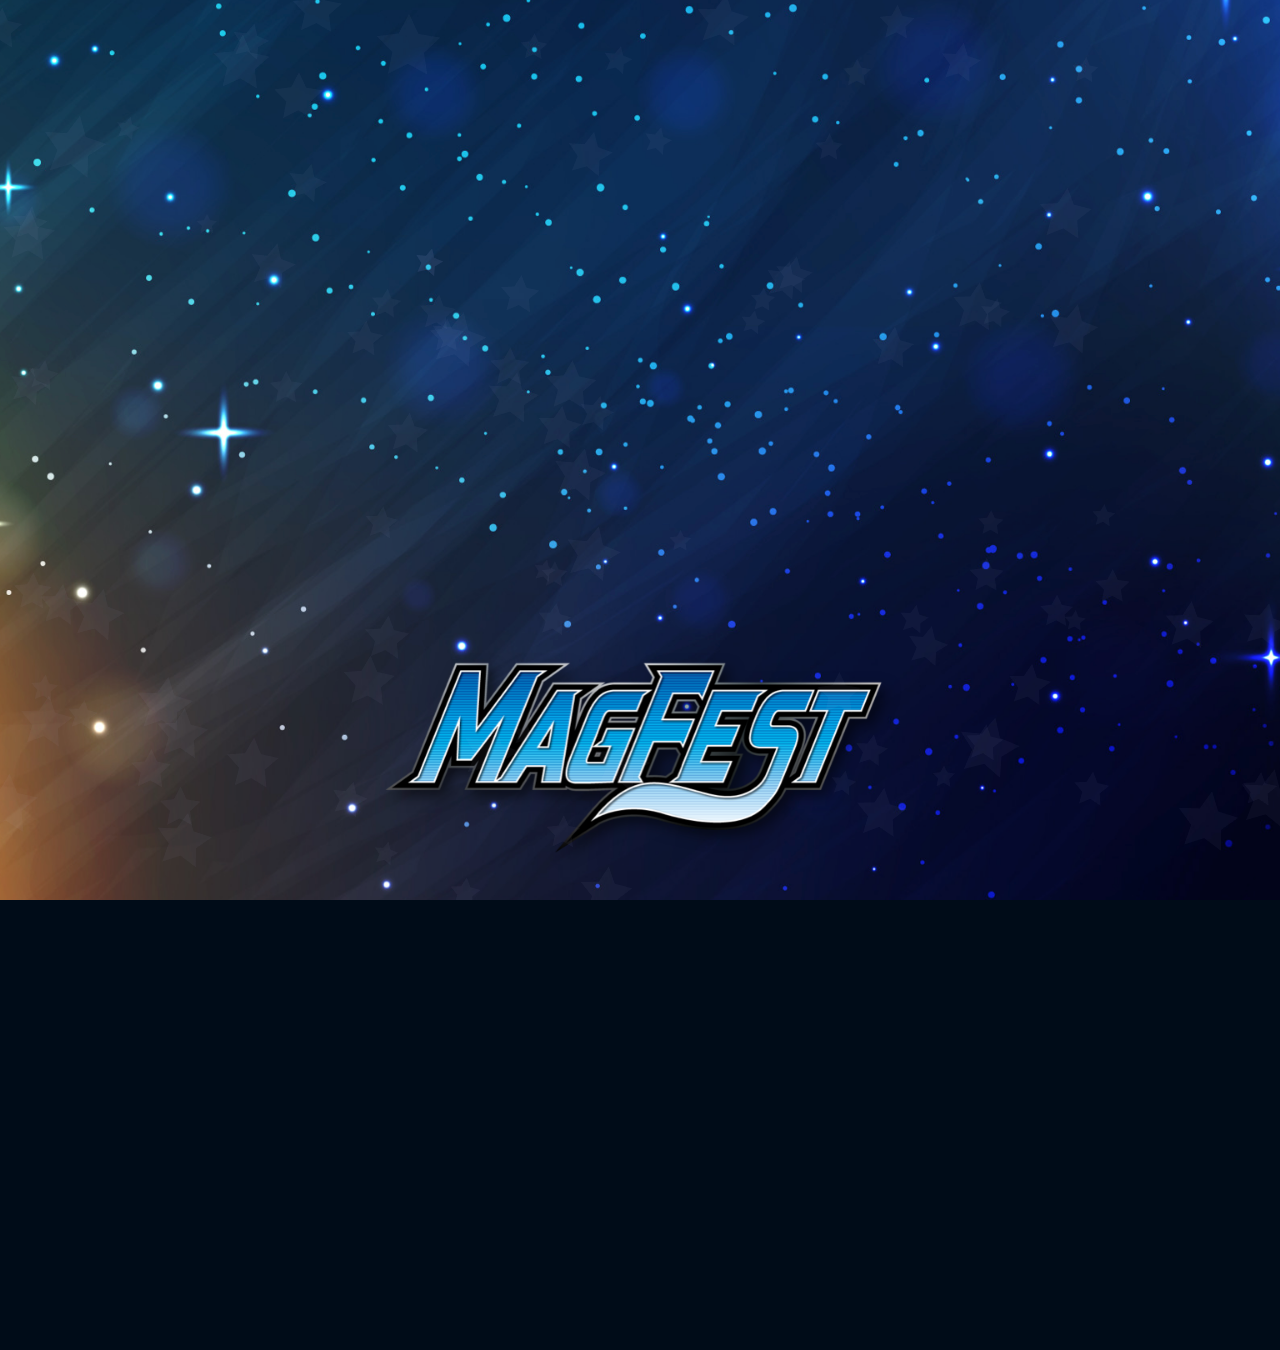
==== commit f2a1ff39: "Updated MAGFest styles for voting, registration etc." ====
--- a/www_admin/slideviewer/index.html
+++ b/www_admin/slideviewer/index.html
@@ -75,14 +75,6 @@
         pointer-events: none;
       }
 
-      #logo {
-        align: center;
-        margin: auto;
-        display: block;
-        position: absolute;
-        top: 0;
-        left: 0;
-      }
       .fs-toggle {
         display: block;
         position: absolute;
@@ -272,7 +264,7 @@
           }
           c.lineTo(cx,cy-outerRadius);
           c.closePath();
-          c.fillStyle = 'rgba(255,200,255,'+Math.sin(_.o)/2+')';
+          c.fillStyle = 'rgba(200,200,255,'+Math.sin(_.o)/2+')';
           c.fill();
         }
 
--- a/www_admin/slideviewer/wuhu.css
+++ b/www_admin/slideviewer/wuhu.css
@@ -5,7 +5,7 @@
 body {
     min-height: 100%;
     width: 100%;
-    background-image: url("images/RW_2016_plansza_1080p_v04.png");
+    background-image: url("images/background.png");
     background-size: cover;
     background-position: top center;
     background-repeat: no-repeat;
@@ -36,92 +36,6 @@
 .reveal h1, .reveal h2, .reveal h3, .reveal p {
     line-height: normal;
 }
-
-/* actual CSSery */
-
-/*.reveal .slides > section.rotationSlide.text,*/
-/*.reveal .slides > section.announcementSlide,*/
-/*.reveal .slides > section.countdownSlide,*/
-/*.reveal .slides > section.compoDisplaySlide,*/
-/*.reveal .slides > section.prizegivingSlide,*/
-/*.dummy {*/
-/*color: #f0f8ff;*/
-/*font-family: 'oswaldregular';*/
-/*text-shadow: 1px 1px 2px rgba(100, 150, 200, 1);*/
-/*font-weight: normal;*/
-/*font-size: 64px;*/
-/*}*/
-
-/*.reveal .slides > section.countdownSlide div > * {*/
-/*}*/
-
-/*.reveal .slides > section.countdownSlide .eventName,*/
-/*.reveal .slides > section.countdownSlide .countdownTimer {*/
-/*font-size: 96px;*/
-/*margin: 60px;*/
-/*font-weight: bold;*/
-/*}*/
-
-/*.reveal .slides > section.compoDisplaySlide.intro .eventName,*/
-/*.reveal .slides > section.compoDisplaySlide.intro .now,*/
-/*.reveal .slides > section.compoDisplaySlide.outro .eventName,*/
-/*.reveal .slides > section.compoDisplaySlide.outro .over,*/
-/*.reveal .slides > section.prizegivingSlide.intro .header,*/
-/*.dummy {*/
-/*font-size: 96px;*/
-/*margin: 60px;*/
-/*font-weight: bold;*/
-/*}*/
-
-/*.reveal .slides > section.compoDisplaySlide.entry .eventName,*/
-/*.reveal .slides > section.prizegivingSlide.entry .eventName,*/
-/*.dummy {*/
-/*color: #FFFFFF;*/
-/*position: absolute;*/
-/*right: 40px;*/
-/*text-shadow: 0 0 15px #000000;*/
-/*top: 39px;*/
-/*}*/
-
-/*.reveal .slides > section.compoDisplaySlide.entry .number,*/
-/*.reveal .slides > section.prizegivingSlide.entry .ranking,*/
-/*.dummy {*/
-/*float: left;*/
-/*font-size: 256px;*/
-/*font-weight: bold;*/
-/*height: 500px;*/
-/*margin-right: 50px;*/
-/*padding-top: 50px;*/
-/*text-align: right;*/
-/*width: 300px;*/
-/*}*/
-
-/*.reveal .slides > section.compoDisplaySlide.entry .title,*/
-/*.reveal .slides > section.prizegivingSlide.entry .title,*/
-/*.dummy {*/
-/*font-weight: bold;*/
-/*text-align: left;*/
-/*}*/
-
-/*.reveal .slides > section.compoDisplaySlide.entry .author,*/
-/*.reveal .slides > section.prizegivingSlide.entry .author,*/
-/*.dummy {*/
-/*text-align: left;*/
-/*}*/
-
-/*.reveal .slides > section.compoDisplaySlide.entry .comment,*/
-/*.reveal .slides > section.prizegivingSlide.entry .points,*/
-/*.dummy {*/
-/*text-align: left;*/
-/*font-size: 32px;*/
-/*line-height: normal;*/
-/*}*/
-
-/*.reveal .slides div.container {*/
-/*background-color: rgba(0, 0, 0, 0.4);*/
-/*border-top: 4px solid #000;*/
-/*border-bottom: 4px solid #000;*/
-/*}*/
 
 .reveal .slides {
     color: #f0f8ff;
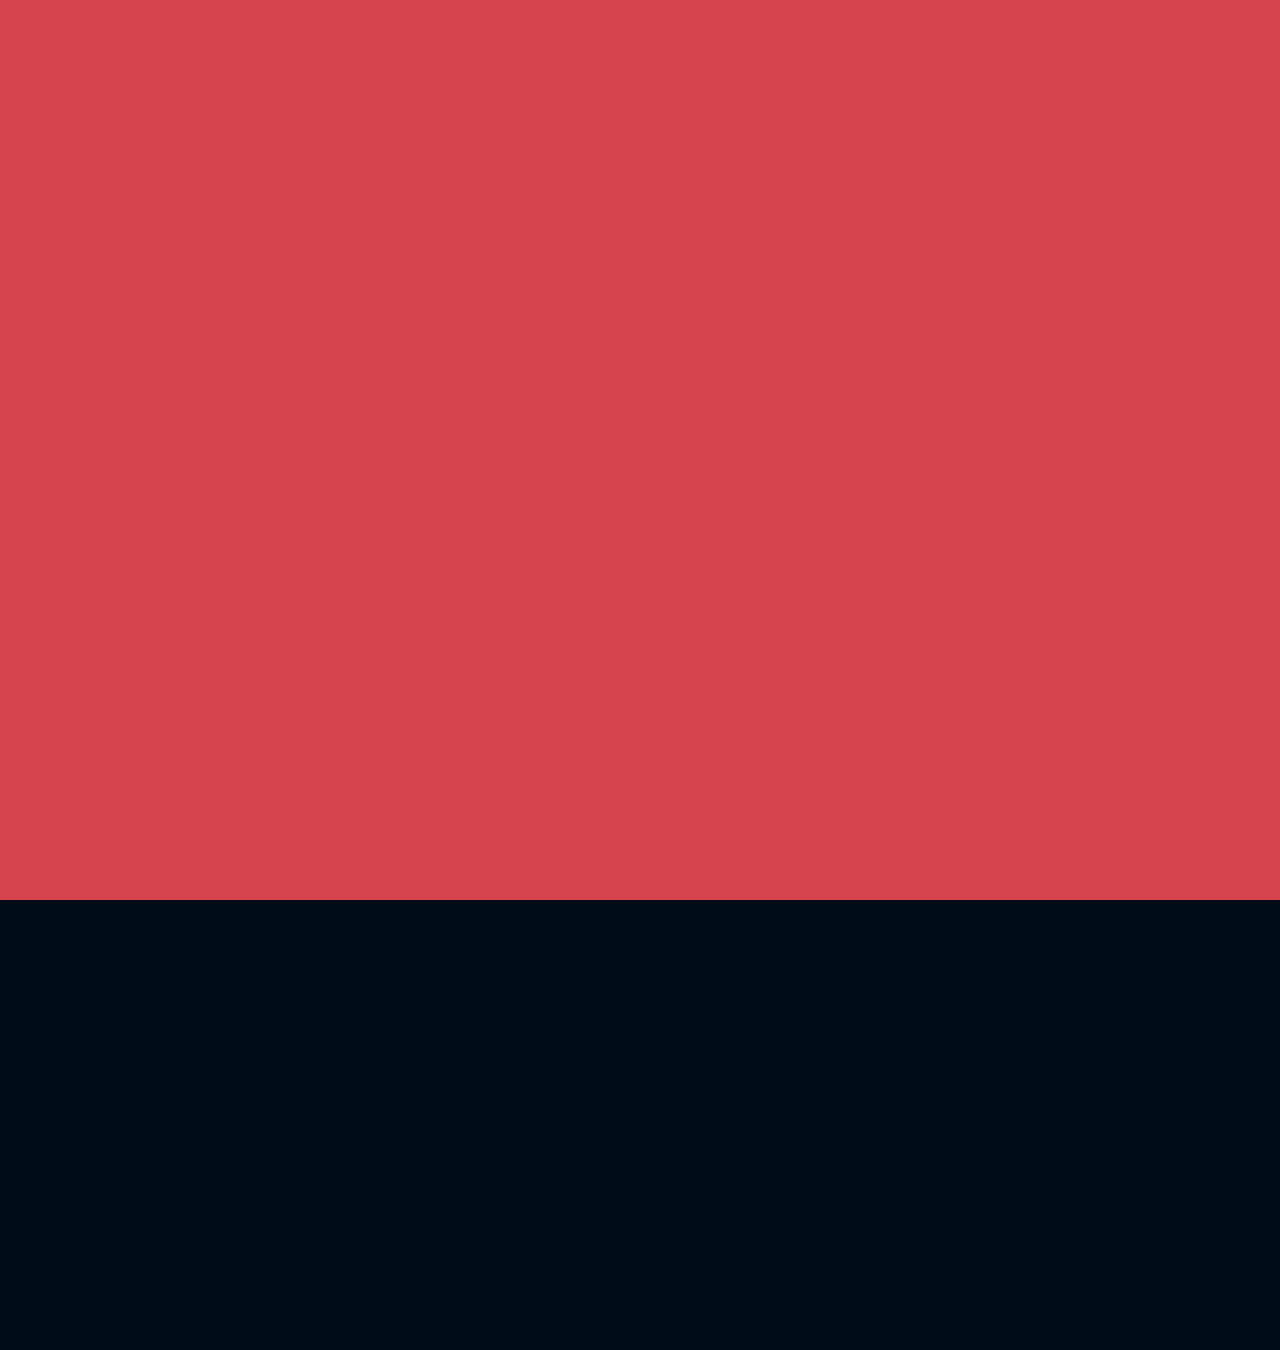
==== commit 65326411: "Demobit 2019 color scheme" ====
--- a/www_admin/slideviewer/index.html
+++ b/www_admin/slideviewer/index.html
@@ -7,21 +7,23 @@
   <title>Wuhu slide viewer</title>
 
   <meta name="viewport" content="width=device-width, initial-scale=1.0, maximum-scale=1.0, user-scalable=no">
-    <link href='http://fonts.googleapis.com/css?family=Oswald&subset=latin,latin-ext' rel='stylesheet' type='text/css'>
+  <link href='http://fonts.googleapis.com/css?family=Oswald&subset=latin,latin-ext' rel='stylesheet' type='text/css'>
+  <!--<link href="https://fonts.googleapis.com/css?family=Orbitron" rel="stylesheet">-->
+  <!--<link href="https://fonts.googleapis.com/css?family=Abel" rel="stylesheet">-->
 
   <link rel="stylesheet" href="css/reveal.css"/>
-    <link rel="stylesheet" href="fonts.css"/>
+  <link rel="stylesheet" href="fonts.css"/>
   <link rel="stylesheet" href="wuhu.css"/>
-    <!--<link rel="stylesheet" href="custom.css"/>-->
-    <!--<link rel="stylesheet" href="style.css"/>-->
+  <!--<link rel="stylesheet" href="custom.css"/>-->
+  <!--<link rel="stylesheet" href="style.css"/>-->
 
-    <script type="text/javascript" src="js/jquery-2.1.4.min.js"></script>
-    <script>
+  <script type="text/javascript" src="js/jquery-2.1.4.min.js"></script>
+  <script>
       $.noConflict();
       // Code that uses other library's $ can follow here.
-    </script>
-    <script type="text/javascript" src="js/jquery.svg.js"></script>
-    <script type="text/javascript" src="js/jquery.svganim.js"></script>
+  </script>
+  <script type="text/javascript" src="js/jquery.svg.js"></script>
+  <script type="text/javascript" src="js/jquery.svganim.js"></script>
 
   <script type="text/javascript" src="lib/js/head.min.js"></script>
   <script type="text/javascript" src="js/reveal.js"></script>
@@ -64,275 +66,56 @@
           });
       });
   </script>
-    <style type="text/css">
-      #b {
-        position: absolute;
-        left: 0;
-        top: 0;
-        overflow: hidden;
-        display: block;
-        z-index: 50000;
-        pointer-events: none;
-      }
+  <style type="text/css">
+    #b {
+      position: absolute;
+      left: 0;
+      top: 0;
+      overflow: hidden;
+      display: block;
+      z-index: 50000;
+      pointer-events: none;
+    }
 
-      .fs-toggle {
-        display: block;
-        position: absolute;
-        width: 100%;
-        height: 100%;
-        top: 0;
-        left: 0;
-        bottom: 0;
-        right: 0;
-        opacity: 0.0;
-        z-index: 50001;
-      }
+    .fs-toggle {
+      display: block;
+      position: absolute;
+      width: 100%;
+      height: 100%;
+      top: 0;
+      left: 0;
+      bottom: 0;
+      right: 0;
+      opacity: 0.0;
+      z-index: 50001;
+    }
 
-    </style>
+  </style>
 </head>
 
 <body>
 
-  <div class="reveal">
+<div class="reveal">
 
-    <!-- Any section element inside of this container is displayed as a slide -->
-    <div class="slides">
-    </div>
+  <!-- Any section element inside of this container is displayed as a slide -->
+  <div class="slides">
+  </div>
 
+</div>
+
+<div class="home-video">
+  <div
+    style="position: absolute; z-index: -1; top: 0px; left: 0px; bottom: 0px; right: 0px; overflow: hidden; background-size: cover; background-color: #D6454D; background-repeat: no-repeat; background-position: 50% 50%; background-image: none;">
+    <video autoplay="" loop="" muted="" style="margin: auto; position: absolute; z-index: -1; top: 50%; left: 50%; transform: translate(-50%, -50%); visibility: visible; opacity: 1; width: 1922px; height: auto;">
+      <source src="https://www.demobit.party/application/uploads/videos/db2019.mp4" type="video/mp4">
+      <source src="https://www.demobit.party/application/uploads/videos/db2019.webm" type="video/webm">
+      <source src="https://www.demobit.party/application/uploads/videos/db2019.ogv" type="video/ogg">
+    </video>
   </div>
-    <canvas id="b"></canvas>
-    <button id="toggleFs" type="button" class="fs-toggle">Toggle Fullscreen</button>
-    <!--<object data="images/riverwash.svg" type="image/svg+xml" id="logo" />-->
-    <script type="text/javascript">
-//      var c = b.getContext('2d');
-//      var logo = document.getElementById('logo');
-//      var p = 0;
+</div>
 
-      // http://axonflux.com/handy-rgb-to-hsl-and-rgb-to-hsv-color-model-c
-      /**
-       * Converts an RGB color value to HSL. Conversion formula
-       * adapted from http://en.wikipedia.org/wiki/HSL_color_space.
-       * Assumes r, g, and b are contained in the set [0, 255] and
-       * returns h, s, and l in the set [0, 1].
-       *
-       * @param   Number  r       The red color value
-       * @param   Number  g       The green color value
-       * @param   Number  b       The blue color value
-       * @return  Array           The HSL representation
-       */
-      function rgbToHsl(r, g, b){
-        r /= 255, g /= 255, b /= 255;
-        var max = Math.max(r, g, b), min = Math.min(r, g, b);
-        var h, s, l = (max + min) / 2;
+<button id="toggleFs" type="button" class="fs-toggle">Toggle Fullscreen</button>
+<!--<object data="images/riverwash.svg" type="image/svg+xml" id="logo" />-->
 
-        if(max == min){
-          h = s = 0; // achromatic
-        }else{
-          var d = max - min;
-          s = l > 0.5 ? d / (2 - max - min) : d / (max + min);
-          switch(max){
-            case r: h = (g - b) / d + (g < b ? 6 : 0); break;
-            case g: h = (b - r) / d + 2; break;
-            case b: h = (r - g) / d + 4; break;
-          }
-          h /= 6;
-        }
-
-        return [h, s, l];
-      }
-      /**
-       * Converts an HSL color value to RGB. Conversion formula
-       * adapted from http://en.wikipedia.org/wiki/HSL_color_space.
-       * Assumes h, s, and l are contained in the set [0, 1] and
-       * returns r, g, and b in the set [0, 255].
-       *
-       * @param   Number  h       The hue
-       * @param   Number  s       The saturation
-       * @param   Number  l       The lightness
-       * @return  Array           The RGB representation
-       */
-      function hslToRgb(h, s, l){
-        var r, g, b;
-
-        if(s == 0){
-          r = g = b = l; // achromatic
-        }else{
-          function hue2rgb(p, q, t){
-            if(t < 0) t += 1;
-            if(t > 1) t -= 1;
-            if(t < 1/6) return p + (q - p) * 6 * t;
-            if(t < 1/2) return q;
-            if(t < 2/3) return p + (q - p) * (2/3 - t) * 6;
-            return p;
-          }
-
-          var q = l < 0.5 ? l * (1 + s) : l + s - l * s;
-          var p = 2 * l - q;
-          r = hue2rgb(p, q, h + 1/3);
-          g = hue2rgb(p, q, h);
-          b = hue2rgb(p, q, h - 1/3);
-        }
-
-        return [r * 255, g * 255, b * 255];
-      }
-
-      function getHiliteFromRGB(color, value, opacity) {
-        if (color) {
-          rgb = /rgb\((\d+), (\d+), (\d+)\)/.exec(color);
-          hsl = rgbToHsl(rgb[1], rgb[2], rgb[3]);
-          hsl[2] += value;
-          if (hsl[2] > 1) {
-            hsl[2] = 1;
-          }
-          rgb = hslToRgb(hsl[0], hsl[1], hsl[2]);
-          return 'rgb(' + Math.floor(rgb[0]) + ', ' +
-                  Math.floor(rgb[1]) + ', ' +
-                  Math.floor(rgb[2]) + ')';
-        } else {
-          return '';
-        }
-      };
-
-      jQuery(window).load(function() {
-        var w = b.width = window.innerWidth;
-        var h = b.height = window.innerHeight;
-        var c = b.getContext('2d');
-
-        //l.style.width = (w * 0.835) + 'px';
-//        logo.style.height = (h*1.1) + 'px';
-//        logo.style.top = '0';
-//        logo.style.left = (w*0.03) + 'px';
-
-//        b.style.background = 'radial-gradient(circle, #32105b, #000)',
-                b.style.position = "fixed",
-                b.style.height = b.style.width = "100%",
-                b.style.left = b.style.top = 0;
-
-//        var paths = [];
-//        ps = logo.contentDocument.getElementsByTagName('path');
-//        for (var i = 0; i < ps.length; i++) {
-//          p = ps[i];
-//          if (p.pathSegList.length < 50) {
-//            p.original_fill = p.style.fill;
-//            p.hilite = getHiliteFromRGB(p.original_fill, Math.random()*40/100, 1);
-//            paths.push(p);
-//          }
-//        }
-
-        var particles = [];
-        var now = Date.now();
-        for( var j = 0; j < 100; j++) {
-          particles.push({
-            vx: -.5 + Math.random(),
-            vy: -.5 + Math.random(),
-            r: 5 + Math.floor(Math.random()*10) + Math.max(3 * Math.random()),
-            x: Math.floor(w * Math.random()),
-            y: Math.floor(h * Math.random()),
-            angle: Math.random()/1000,
-            rotate: 0.0,
-            t: now,
-            f: 0,
-            o: 0.05
-          });
-        }
-
-        function rs() {
-          w = b.width = window.innerWidth;
-          h = b.height = window.innerHeight;
-          b.style.height = b.style.width = "100%";
-        }
-        window.addEventListener('resize', rs, false);
-
-        function drawStar(cx,cy,spikes,outerRadius,innerRadius, _){
-          var rot=Math.PI/2*3;
-          var x=cx;
-          var y=cy;
-          var step=Math.PI/spikes;
-
-          c.beginPath();
-          c.moveTo(cx,cy-outerRadius);
-          for(i=0;i<spikes;i++){
-            x=cx+Math.cos(rot)*outerRadius;
-            y=cy+Math.sin(rot)*outerRadius;
-            c.lineTo(x,y);
-            rot+=step;
-
-            x=cx+Math.cos(rot)*innerRadius;
-            y=cy+Math.sin(rot)*innerRadius;
-            c.lineTo(x,y);
-            rot+=step;
-          }
-          c.lineTo(cx,cy-outerRadius);
-          c.closePath();
-          c.fillStyle = 'rgba(200,200,255,'+Math.sin(_.o)/2+')';
-          c.fill();
-        }
-
-        function u() {
-          c.clearRect(0, 0, w, h);
-//          r = Math.random()*100;
-//          if ( r > 90) {
-//            i = Math.floor(Math.random() * paths.length);
-//            jQuery(paths[i]).animate({
-//              svgFill: paths[i].hilite
-//            }, 800 + Math.random()*300).animate({
-//              svgFill: paths[i].original_fill
-//            }, 1200 + Math.random()*500);
-//          }
-
-          t = Date.now() - now;
-          particles.map(function(_, index) {
-            c.beginPath();
-            var d = Math.random();
-            cx = cy = _.r+d;
-            bx = cx * -0.5 - (cy * -0.866);
-            by = cx * -0.866 + (cy * -0.5);
-            ax = cx * -0.5 - (cy * 0.866);
-            ay = cx * 0.866 + (cy * -0.5);
-            c.save();
-            c.translate(_.x, _.y);
-            var rotate = _.rotate + _.angle;
-            if (rotate >= 1.0) { rotate = rotate - Math.floor(rotate) }
-            _.rotate = rotate;
-            rotate = (rotate * 360) * Math.PI/180;
-            c.rotate(rotate);
-//            if (index === 0) console.log(_.rotate);
-            c.translate(-_.x, -_.y);
-            drawStar(_.x, _.y, 5, _.r*2, _.r, _);
-//            c.shadowBlur = 10;
-//            c.fillStyle = 'rgba(255,255,255,1.0)';
-            c.shadowColor = 'rgba('+_.f+', '+_.f+', '+_.f+', 1)';
-//            if (_.f > 0) {
-//              dt = t - _.t;
-//              _.f -= Math.floor(dt*0.04);
-//              if (_.f < 0) _.f = 0;
-//              _.o -= Math.sin(0.3 / (255/(dt*0.04)));
-//            }
-            c.fill();
-            c.restore();
-          });
-
-          particles.map(function(_) {
-            if (_.y < 0 || _.y > h) {
-              _.vy = -_.vy;
-            } else if (_.x < 0 || _.x > w) {
-              _.vx = -_.vx;
-            }
-            _.x += _.vx;
-            _.y += _.vy;
-            r = Math.random()*10000;
-            if (r > 9998) {
-              _.f = 255;
-              _.o = 0.1;
-              _.t = t;
-            }
-          });
-
-          requestAnimationFrame(u);
-        };
-
-        u();
-      });
-    </script>
 </body>
 </html>
--- a/www_admin/slideviewer/wuhu.css
+++ b/www_admin/slideviewer/wuhu.css
@@ -37,9 +37,14 @@
     line-height: normal;
 }
 
+body {
+    font-family: 'Oswald', sans-serif;
+    /*font-family: 'Abel', sans-serif;*/
+    /*font-weight: 900;*/
+}
+
 .reveal .slides {
     color: #f0f8ff;
-    font-family: 'Oswald';
     /*text-shadow: 1px 1px 2px rgba(100, 150, 200, 1);*/
     /*font-weight: normal;*/
     /*font-size: 64px;*/
@@ -57,20 +62,37 @@
 
 .reveal .slides > section.compoDisplaySlide.entry .upper,
 .reveal .slides > section.compoDisplaySlide.entry .lower {
-    border-top: 6px solid rgba(157, 177, 243, 0.42);
-    border-bottom: 6px solid rgba(157, 177, 243, 0.42);
-    background-color: rgba(0, 0, 0, 0.75);
-    padding: 0px 20px 20px 0;
-    box-shadow: 0px 0px 30px 10px rgba(0, 0, 0, 0.6);
+    padding: 0 20px 20px 0;
     box-sizing: border-box;
 }
+
+.reveal .slides > section.compoDisplaySlide.entry .upper {
+    border-top: 6px solid rgba(104, 162, 222, 0.42);
+    border-bottom: 6px solid rgba(104, 162, 222, 0.42);
+    background-color: rgba(7, 116, 150, 0.9);
+    /*box-shadow: 0 0 30px 10px rgba(0, 40, 60, 0.9);*/
+}
+
+.reveal .slides > section.compoDisplaySlide.entry .lower {
+    border-top: 6px solid rgba(104, 162, 222, 0.42);
+    border-bottom: 6px solid rgba(104, 162, 222, 0.42);
+    background-color: rgba(0, 57, 76, 0.95);
+    /*box-shadow: 0 0 30px 10px rgba(0, 40, 60, 0.9);*/
+}
+
+.reveal .slides > section.compoDisplaySlide.entry .separator{
+    height: 2.5%;
+    background-color: rgba(171, 57, 61, 0.81);
+    width: 100%;
+}
+
 
 .reveal .slides > section.compoDisplaySlide.entry .upper {
     margin-top: 2.5%;
 }
 
 .reveal .slides > section.compoDisplaySlide.entry .lower {
-    margin-top: 2.5%;
+    /*margin-top: 2.5%;*/
     height: 62.5%;
     position: relative;
 }
@@ -82,18 +104,20 @@
     overflow: hidden;
     text-overflow: ellipsis;
     white-space: nowrap;
-    text-shadow: 2px 2px 2px rgba(100, 150, 200, 1);
-    color: rgba(242, 248, 255, 0.9);
+    text-shadow: 2px 2px 2px rgba(30, 42, 58, 0.81);
+    color: rgba(250, 252, 255, 1.0);
 }
 
 .reveal .slides > section.compoDisplaySlide.entry .title {
     font-size: 8vh;
+    /*font-size: 9vh;*/
+    /*letter-spacing: -0.05em;*/
 }
 
 .reveal .slides > section.compoDisplaySlide.entry .author {
     font-size: 6vh;
-    color: #ccddff;
-    text-shadow: 2px 2px 2px rgb(72, 103, 143);
+    color: #ffd0b2;
+    text-shadow: 2px 2px 2px rgb(245, 107, 107);
 }
 
 .reveal .slides > section.compoDisplaySlide.entry .number:before {
@@ -108,7 +132,7 @@
     left: 0;
     margin-left: 20px;
     padding: 20px;
-    background-color: rgba(150, 67, 143, 0.77);
+    background-color: rgba(67, 119, 150, 0.77);
     border-radius: 20px;
     /*width: 30%;*/
     font-size: 16vh;
@@ -143,8 +167,8 @@
     bottom: 0;
     height: 20%;
     font-size: 8vh;
-    color: rgb(218, 219, 255);
-    text-shadow: 2px 2px 2px rgb(29, 1, 58);
+    color: rgb(247, 222, 212);
+    text-shadow: 2px 2px 2px rgb(62, 0, 25);
 }
 
 /* ---------------------- INTRO, OUTRO ------------------------ */
@@ -162,11 +186,10 @@
 .reveal .slides > section.eventSlide div.wrapper {
     border-top: 6px solid rgba(157, 177, 243, 0.42);
     border-bottom: 6px solid rgba(157, 177, 243, 0.42);
-    background-color: rgba(0, 0, 0, 0.5);
-    /*padding: 20px 0 20px 0*/
-    box-shadow: 0px 0px 30px 10px rgba(0, 0, 0, 0.6);
-    width: 100%;
-    min-height: 20vw;
+    background-color: rgba(2, 58, 80, 0.9);
+    /*box-shadow: 0 0 30px 10px rgba(0, 40, 60, 0.9);*/
+    width: 100%;
+    min-height: 24vw;
     justify-content: center;
     display: flex;
     flex-direction: column;
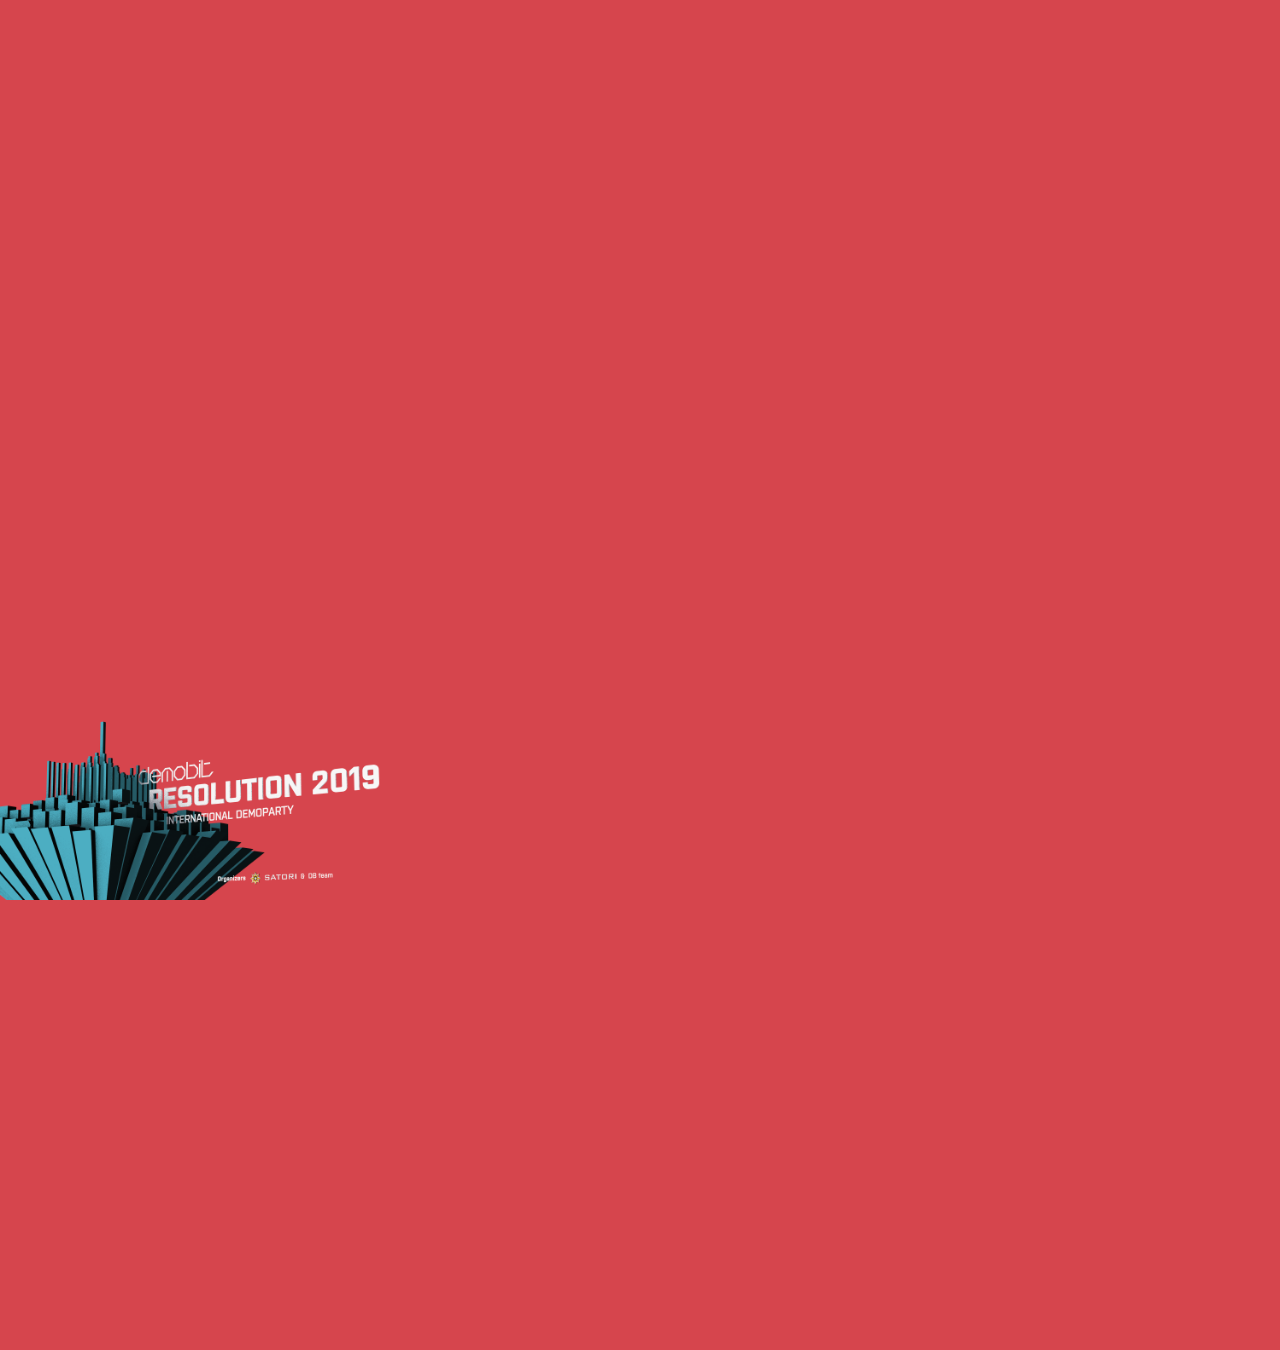
==== commit bd5a11eb: "Demobit 2019 animation" ====
--- a/www_admin/slideviewer/index.html
+++ b/www_admin/slideviewer/index.html
@@ -90,6 +90,25 @@
       z-index: 50001;
     }
 
+    body {
+      background-color: #D6454D;
+    }
+    .video-overlay {
+      position: absolute;
+      z-index: -2;
+      top: 0;
+      left: 0;
+      bottom: 0;
+      right: 0;
+      overflow: hidden;
+    }
+    .video-overlay-2 {
+      background-repeat: no-repeat;
+      background-position: 0% 100%;
+      background-image: url("images/bg-trans.png");
+      background-size: 32%;
+    }
+
   </style>
 </head>
 
@@ -104,13 +123,15 @@
 </div>
 
 <div class="home-video">
-  <div
-    style="position: absolute; z-index: -1; top: 0px; left: 0px; bottom: 0px; right: 0px; overflow: hidden; background-size: cover; background-color: #D6454D; background-repeat: no-repeat; background-position: 50% 50%; background-image: none;">
+  <div class="video-overlay">
     <video autoplay="" loop="" muted="" style="margin: auto; position: absolute; z-index: -1; top: 50%; left: 50%; transform: translate(-50%, -50%); visibility: visible; opacity: 1; width: 1922px; height: auto;">
       <source src="https://www.demobit.party/application/uploads/videos/db2019.mp4" type="video/mp4">
       <source src="https://www.demobit.party/application/uploads/videos/db2019.webm" type="video/webm">
       <source src="https://www.demobit.party/application/uploads/videos/db2019.ogv" type="video/ogg">
     </video>
+  </div>
+  <div class="video-overlay video-overlay-2">
+
   </div>
 </div>
 
--- a/www_admin/slideviewer/wuhu.css
+++ b/www_admin/slideviewer/wuhu.css
@@ -5,7 +5,6 @@
 body {
     min-height: 100%;
     width: 100%;
-    background-image: url("images/background.png");
     background-size: cover;
     background-position: top center;
     background-repeat: no-repeat;
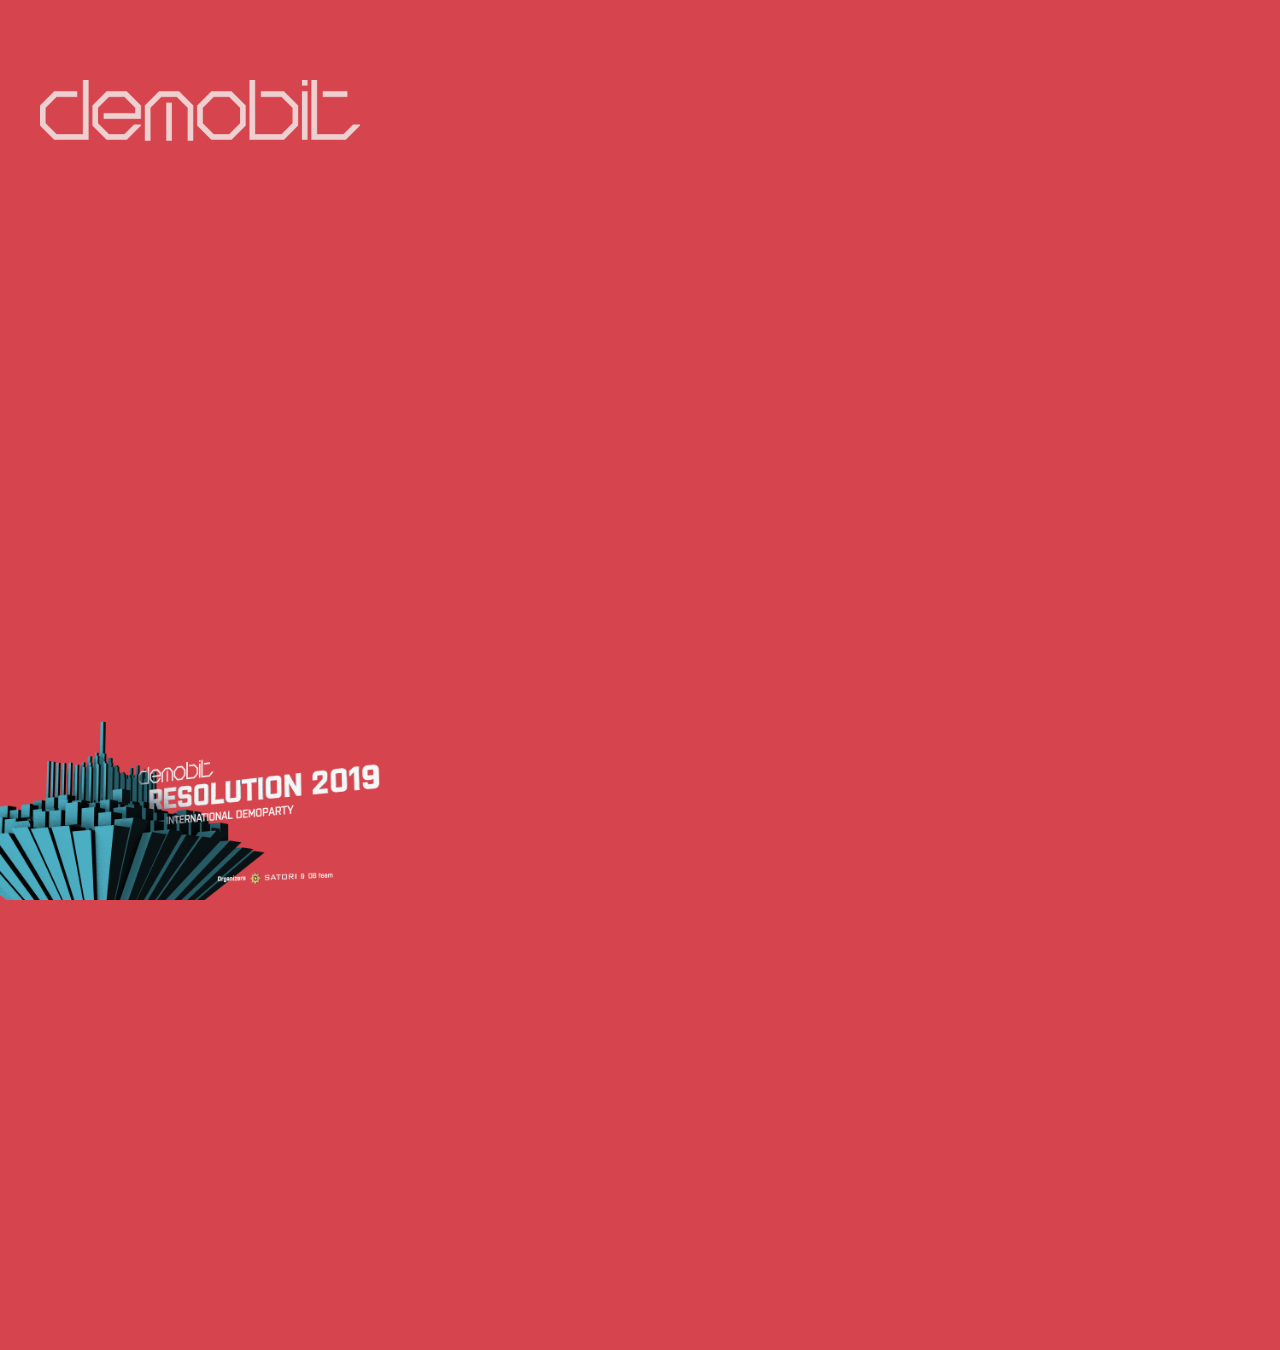
==== commit 1a206a5f: "Demobit 2019 improved styling (added logo + typography)" ====
--- a/www_admin/slideviewer/index.html
+++ b/www_admin/slideviewer/index.html
@@ -13,6 +13,7 @@
 
   <link rel="stylesheet" href="css/reveal.css"/>
   <link rel="stylesheet" href="fonts.css"/>
+  <link rel="stylesheet" href="fonts/purista-font.css"/>
   <link rel="stylesheet" href="wuhu.css"/>
   <!--<link rel="stylesheet" href="custom.css"/>-->
   <!--<link rel="stylesheet" href="style.css"/>-->
@@ -59,6 +60,7 @@
       document.observe("dom:loaded", function () {
           var b = document.getElementById('toggleFs').addEventListener('click', toggleFullScreen);
           var hash = location.search.toQueryParams();
+          console.log(hash.newPrizegiving == 'true');
           var ws = new WuhuSlideSystem({
               width: hash.width || 1920,
               height: hash.height || 1080,
@@ -108,6 +110,13 @@
       background-image: url("images/bg-trans.png");
       background-size: 32%;
     }
+    .video-overlay-3 {
+      background-repeat: no-repeat;
+      background-position: 40px 80px;
+      background-image: url("images/demobit-logo.png");
+      background-size: 25%;
+      opacity: 0.8;
+    }
 
   </style>
 </head>
@@ -133,6 +142,9 @@
   <div class="video-overlay video-overlay-2">
 
   </div>
+  <div class="video-overlay video-overlay-3">
+
+  </div>
 </div>
 
 <button id="toggleFs" type="button" class="fs-toggle">Toggle Fullscreen</button>
--- a/www_admin/slideviewer/fonts/purista-font.css
+++ b/www_admin/slideviewer/fonts/purista-font.css
@@ -0,0 +1,48 @@
+@font-face {
+    font-family: 'Purista';
+    src: url('Purista-MediumItalic.eot');
+    src: local('Purista Medium Italic'), local('Purista-MediumItalic'),
+        url('Purista-MediumItalic.eot?#iefix') format('embedded-opentype'),
+        url('Purista-MediumItalic.woff') format('woff'),
+        url('Purista-MediumItalic.ttf') format('truetype'),
+        url('Purista-MediumItalic.svg#Purista-MediumItalic') format('svg');
+    font-weight: 500;
+    font-style: italic;
+}
+
+@font-face {
+    font-family: 'Purista';
+    src: url('Purista-Medium.eot');
+    src: local('Purista Medium'), local('Purista-Medium'),
+        url('Purista-Medium.eot?#iefix') format('embedded-opentype'),
+        url('Purista-Medium.woff') format('woff'),
+        url('Purista-Medium.ttf') format('truetype'),
+        url('Purista-Medium.svg#Purista-Medium') format('svg');
+    font-weight: 500;
+    font-style: normal;
+}
+
+@font-face {
+    font-family: 'Purista';
+    src: url('Purista-SemiBold.eot');
+    src: local('Purista SemiBold'), local('Purista-SemiBold'),
+        url('Purista-SemiBold.eot?#iefix') format('embedded-opentype'),
+        url('Purista-SemiBold.woff') format('woff'),
+        url('Purista-SemiBold.ttf') format('truetype'),
+        url('Purista-SemiBold.svg#Purista-SemiBold') format('svg');
+    font-weight: 600;
+    font-style: normal;
+}
+
+@font-face {
+    font-family: 'Purista';
+    src: url('Purista-Bold.eot');
+    src: local('Purista Bold'), local('Purista-Bold'),
+        url('Purista-Bold.eot?#iefix') format('embedded-opentype'),
+        url('Purista-Bold.woff') format('woff'),
+        url('Purista-Bold.ttf') format('truetype'),
+        url('Purista-Bold.svg#Purista-Bold') format('svg');
+    font-weight: bold;
+    font-style: normal;
+}
+
--- a/www_admin/slideviewer/wuhu.css
+++ b/www_admin/slideviewer/wuhu.css
@@ -37,7 +37,7 @@
 }
 
 body {
-    font-family: 'Oswald', sans-serif;
+    font-family: 'Purista', sans-serif;
     /*font-family: 'Abel', sans-serif;*/
     /*font-weight: 900;*/
 }
@@ -119,21 +119,22 @@
     text-shadow: 2px 2px 2px rgb(245, 107, 107);
 }
 
-.reveal .slides > section.compoDisplaySlide.entry .number:before {
-    content: '#';
-}
+/*.reveal .slides > section.compoDisplaySlide.entry .number:before {*/
+    /*content: '#';*/
+/*}*/
 
 .reveal .slides > section.compoDisplaySlide.entry .number {
     line-height: normal;
-    text-align: left;
+    text-align: center;
     position: absolute;
     bottom: 20px;
     left: 0;
     margin-left: 20px;
-    padding: 20px;
+    padding: 0 2vh 3vh 2vh;
     background-color: rgba(67, 119, 150, 0.77);
     border-radius: 20px;
-    /*width: 30%;*/
+    width: 20vh;
+    height: 20vh;
     font-size: 16vh;
 }
 
@@ -183,8 +184,8 @@
 }
 
 .reveal .slides > section.eventSlide div.wrapper {
-    border-top: 6px solid rgba(157, 177, 243, 0.42);
-    border-bottom: 6px solid rgba(157, 177, 243, 0.42);
+    border-top: 6px solid rgba(255, 255, 255, 0.85);
+    border-bottom: 6px solid rgba(255, 255, 255, 0.85);
     background-color: rgba(2, 58, 80, 0.9);
     /*box-shadow: 0 0 30px 10px rgba(0, 40, 60, 0.9);*/
     width: 100%;
@@ -209,13 +210,13 @@
 
 .reveal h1,
 .reveal .slides > section.eventSlide .textLarge {
-    font-size: 10vh;
+    font-size: 12vh;
 }
 
 .reveal h2,
 .reveal .slides > section.eventSlide .textMedium {
     color: rgb(189, 205, 238);
-    font-size: 6vh;
+    font-size: 7vh;
     text-shadow: 2px 2px 2px rgb(72, 103, 143);
 }
 
